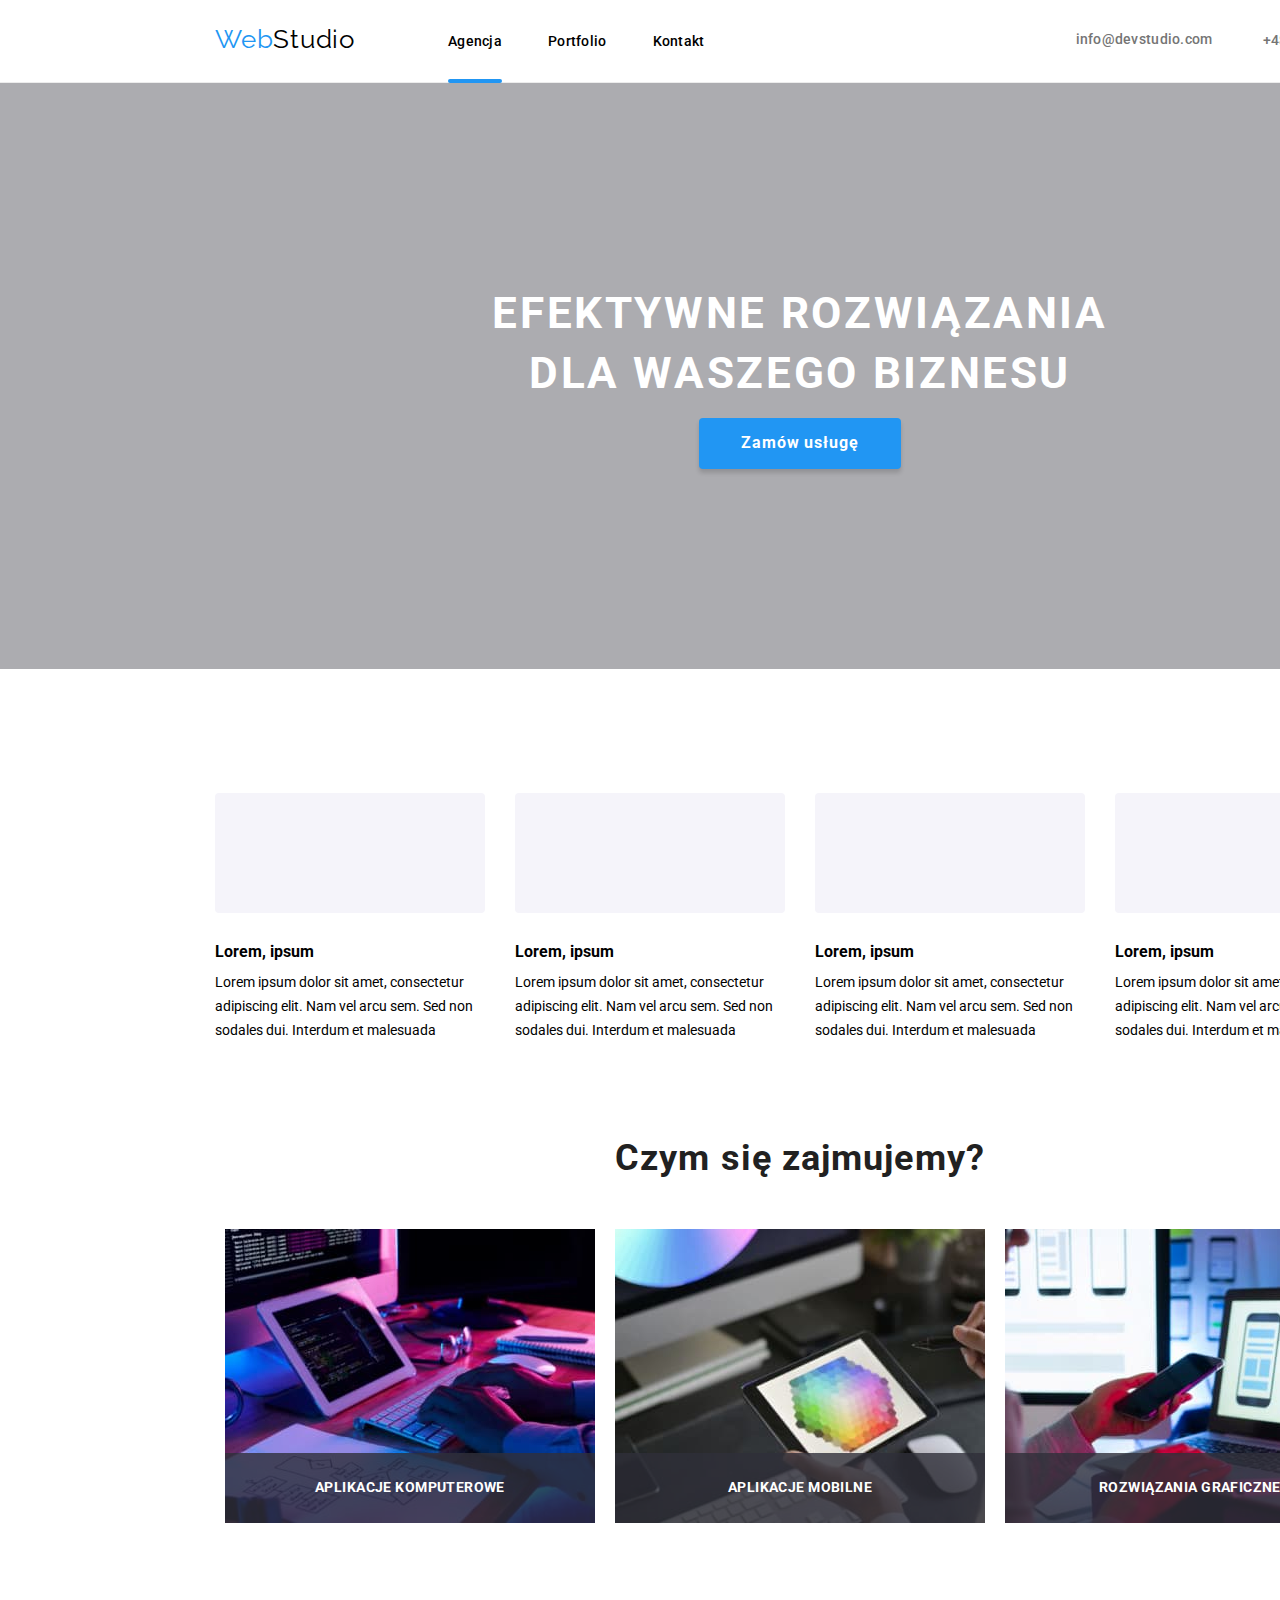
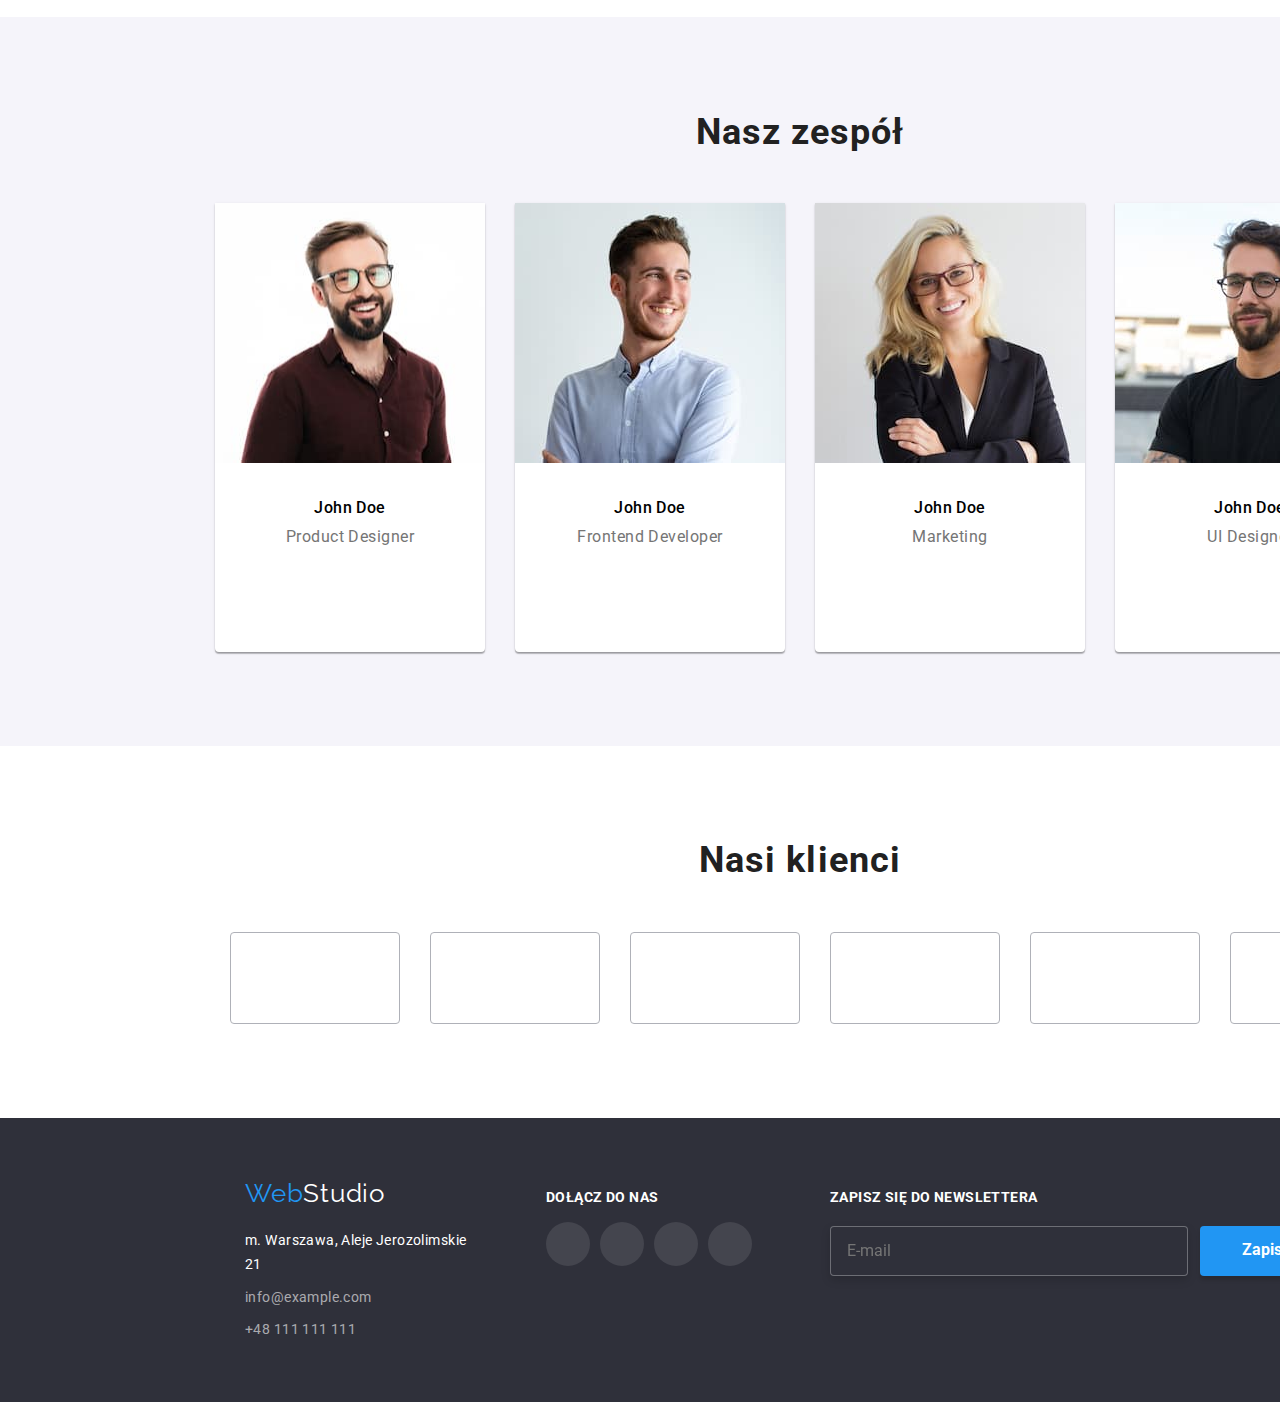
==== index.html @ 0dc33550 "Update index.html" ====
<!DOCTYPE html>
<html lang="pl">
  <head>
    <meta charset="UTF-8" />
    <meta http-equiv="X-UA-Compatible" content="IE=edge" />
    <meta name="viewport" content="width=device-width, initial-scale=1.0" />
    <link rel="preconnect" href="https://fonts.googleapis.com" />
    <link rel="preconnect" href="https://fonts.gstatic.com" crossorigin />
    <link
      href="https://fonts.googleapis.com/css2?family=Raleway:wght@700&family=Roboto:wght@400;500;700;900&display=swap"
      rel="stylesheet"
    />
    <link
      rel="stylesheet"
      href="https://cdnjs.cloudflare.com/ajax/libs/modern-normalize/1.1.0/modern-normalize.min.css"
    />
    <link rel="stylesheet" href="css/styles.css" />
    <title>Studio</title>
  </head>

  <body class="center">
    <header class="header">
      <div class="container header-flex">
        <a class="logo" href="index.html"
          >Web<span class="logo-span">Studio</span>
        </a>
        <nav class="navigation">
          <ul class="list nav-list">
            <li>
              <a class="agency-link active" href="index.html">Agencja</a>
            </li>
            <li>
              <a class="portfolio-link" href="portfolio.html">Portfolio</a>
            </li>
            <li>
              <a class="contact-link" href="/contact">Kontakt</a>
            </li>
          </ul>
        </nav>
        <ul class="contact-list">
          <li>
            <a class="contact" href="mailto:info@devstudio.com">
              <svg width="16" height="14">
                <use
                  href="/goit-markup-hw-04/images/icons.svg#email-icon"
                ></use>
              </svg>
              info@devstudio.com
            </a>
          </li>
          <li>
            <a class="contact" href="tel:+48111111111">
              <svg width="10" height="18">
                <use href="/goit-markup-hw-04/images/icons.svg#tel-icon"></use>
              </svg>
              +48 111 111 111
            </a>
          </li>
        </ul>
      </div>
    </header>
    <main>
      <div class="solutions">
        <div class="container">
          <h1 class="solution-main">
            EFEKTYWNE ROZWIĄZANIA DLA WASZEGO BIZNESU
          </h1>
          <button class="button-order" type="button" data-modal-open>Zamów usługę</button>
          </div>
        </div>
      </div>

      <div class="modal-backdrop is-hidden" data-modal>
      <section class="modal-content">
        <button class="modal-exit" data-modal-close>
          <svg width="11" height="11">
            <use href="/goit-markup-hw-06/images/icons.svg#x-icon"></use>
          </svg>
        </button>
        <h2>Zostaw swoje dane w formularzu poniżej</h2>
        <div class="modal-form">
          <form name="modal-form">
            <ul>
              <li class="modal-form-item">
                <label for="modal-username"><span>Imie</span></label>
                <svg width="12" height="12">
                  <use
                    href="/goit-markup-hw-06/images/icons.svg#name-icon"
                  ></use>
                </svg>
                <input
                  class="input-box"
                  type="text"
                  id="modal-username"
                  name="username"
                />
              </li>
              <li class="modal-form-item">
                <label for="modal-phone-number"><span>Telefon</span></label
                ><svg width="13" height="13">
                  <use
                    href="/goit-markup-hw-06/images/icons.svg#phone-black-icon"
                  ></use></svg>
                ><input
                  class="input-box"
                  type="tel"
                  id="modal-phone-number"
                  name="phone-number"
                />
              </li>
              <li class="modal-form-item">
                <label for="modal-email"><span>Email</span></label
                ><svg width="15" height="12">
                  <use
                    href="/goit-markup-hw-06/images/icons.svg#email-black-icon"
                  ></use></svg>
                ><input
                  class="input-box"
                  type="email"
                  id="modal-email"
                  name="email"
                />
              </li>
              <li class="modal-form-item">
                <label for="modal-comment"><span>Komentarz</span></label
                ><textarea
                  class="input-box"
                  id="modal-comment"
                  placeholder="Wprowadź tekst"
                  name="comment"
                ></textarea>
              </li>
              <li class="modal-checkbox-item">
                <div class="modal-checkbox-div">
                  <input
                    class="modal-checkbox"
                    id="checkbox"
                    type="checkbox"
                    name="checkbox"
                  />
                  <svg class="modal-checkbox-svg" width="11" height="8">
                    <use
                      href="/goit-markup-hw-06/images/icons.svg#checkbox-vector"
                    ></use>
                  </svg>
                </div>
                <label
                  ><span class="modal-checkbox-text"
                    >Oświadczam iż akceptuję <a href="">Regulamin</a> i
                    <a href="">Politykę prywatności.</a></span
                  ></label>
              </li>
              <li><button type="submit">Wyślij</button></li>
            </ul>
          </form>
        </section>
        </div>

      <section class="first-section">
        <div class="container">
          <ul class="description">
            <li>
              <div class="desc-svg-box">
                <svg width="70" height="70">
                  <use href="/goit-markup-hw-04/images/icons.svg#antena"></use>
                </svg>
              </div>
              <h4 class="description-title">Lorem, ipsum</h4>
              <p class="description-text">
                Lorem ipsum dolor sit amet, consectetur adipiscing elit. Nam vel
                arcu sem. Sed non sodales dui. Interdum et malesuada
              </p>
            </li>
            <li>
              <div class="desc-svg-box">
                <svg width="70" height="70">
                  <use href="/goit-markup-hw-04/images/icons.svg#clock"></use>
                </svg>
              </div>
              <h4 class="description-title">Lorem, ipsum</h4>
              <p class="description-text">
                Lorem ipsum dolor sit amet, consectetur adipiscing elit. Nam vel
                arcu sem. Sed non sodales dui. Interdum et malesuada
              </p>
            </li>
            <li>
              <div class="desc-svg-box">
                <svg width="70" height="70">
                  <use href="/goit-markup-hw-04/images/icons.svg#diagram"></use>
                </svg>
              </div>
              <h4 class="description-title">Lorem, ipsum</h4>
              <p class="description-text">
                Lorem ipsum dolor sit amet, consectetur adipiscing elit. Nam vel
                arcu sem. Sed non sodales dui. Interdum et malesuada
              </p>
            </li>
            <li>
              <div class="desc-svg-box">
                <svg width="70" height="70">
                  <use
                    href="/goit-markup-hw-04/images/icons.svg#astronaut"
                  ></use>
                </svg>
              </div>
              <h4 class="description-title">Lorem, ipsum</h4>
              <p class="description-text">
                Lorem ipsum dolor sit amet, consectetur adipiscing elit. Nam vel
                arcu sem. Sed non sodales dui. Interdum et malesuada
              </p>
            </li>
          </ul>
        </div>
      </section>
      <section class="second-section">
        <div class="container">
          <h2 class="main-list-title">Czym się zajmujemy?</h2>
          <ul class="main-list">
            <li>
              <figure class="main-list-item">
              <img
                src="images/img1.jpg"
                width="370"
                height="294"
                alt="programujemy"
              />
              <figcaption class="main-list-item-desc">
                Aplikacje komputerowe
              </figcaption>
              </figure>
            </li>
            <li>
              <figure class="main-list-item">
              <img
                src="images/img2.jpg"
                width="370"
                height="294"
                alt="dobieramy kolory"
              />
              <figcaption class="main-list-item-desc">
                Aplikacje mobilne
              </figcaption>
              </figure>
            </li>
            <li>
              <figure class="main-list-item">
              <img
                src="images/img3.jpg"
                width="370"
                height="294"
                alt="sprawdzamy wyglad na innych urządzeniach"
              />
              <figcaption class="main-list-item-desc">
                Rozwiązania graficzne
              </figcaption>
              </figure>
            </li>
          </ul>
        </div>
      </section>
      <section class="third-section">
        <div class="container">
          <h2 class="team">Nasz zespół</h2>
          <ul class="team-list">
            <li class="pictures">
              <img
                src="images/j1.jpg"
                width="270"
                height="260"
                alt="John Doe"
              />
              <p class="name">John Doe</p>
              <p class="what-do">Product Designer</p>
              <ul class="team-socialmedia-items">
                <li>
                  <a href="#" class="team-socialmedia-links">
                    <svg class="team-socialmedia-icon" width="44" height="44">
                      <use
                        href="/goit-markup-hw-04/images/icons.svg#instagram"
                      ></use>
                    </svg>
                  </a>
                </li>
                <li>
                  <a href="#" class="team-socialmedia-links">
                    <svg class="team-socialmedia-icon" width="44" height="44">
                      <use
                        href="/goit-markup-hw-04/images/icons.svg#twitter"
                      ></use>
                    </svg>
                  </a>
                </li>
                <li>
                  <a href="#" class="team-socialmedia-links">
                    <svg class="team-socialmedia-icon" width="44" height="44">
                      <use
                        href="/goit-markup-hw-04/images/icons.svg#facebook"
                      ></use>
                    </svg>
                  </a>
                </li>
                <li>
                  <a href="#" class="team-socialmedia-links">
                    <svg class="team-socialmedia-icon" width="44" height="44">
                      <use
                        href="/goit-markup-hw-04/images/icons.svg#linkedin"
                      ></use>
                    </svg>
                  </a>
                </li>
              </ul>
            </li>
            <li class="pictures">
              <img
                src="images/j2.jpg"
                width="270"
                height="260"
                alt="John Doe"
              />
              <p class="name">John Doe</p>
              <p class="what-do">Frontend Developer</p>
              <ul class="team-socialmedia-items">
                <li>
                  <a href="#" class="team-socialmedia-links">
                    <svg class="team-socialmedia-icon" width="44" height="44">
                      <use
                        href="/goit-markup-hw-04/images/icons.svg#instagram"
                      ></use>
                    </svg>
                  </a>
                </li>
                <li>
                  <a href="#" class="team-socialmedia-links">
                    <svg class="team-socialmedia-icon" width="44" height="44">
                      <use
                        href="/goit-markup-hw-04/images/icons.svg#twitter"
                      ></use>
                    </svg>
                  </a>
                </li>
                <li>
                  <a href="#" class="team-socialmedia-links">
                    <svg class="team-socialmedia-icon" width="44" height="44">
                      <use
                        href="/goit-markup-hw-04/images/icons.svg#facebook"
                      ></use>
                    </svg>
                  </a>
                </li>
                <li>
                  <a href="#" class="team-socialmedia-links">
                    <svg class="team-socialmedia-icon" width="44" height="44">
                      <use
                        href="/goit-markup-hw-04/images/icons.svg#linkedin"
                      ></use>
                    </svg>
                  </a>
                </li>
              </ul>
            </li>
            <li class="pictures">
              <img
                src="images/j3.jpg"
                width="270"
                height="260"
                alt="John Doe"
              />

              <p class="name">John Doe</p>
              <p class="what-do">Marketing</p>
              <ul class="team-socialmedia-items">
                <li>
                  <a href="#" class="team-socialmedia-links">
                    <svg class="team-socialmedia-icon" width="44" height="44">
                      <use
                        href="/goit-markup-hw-04/images/icons.svg#instagram"
                      ></use>
                    </svg>
                  </a>
                </li>
                <li>
                  <a href="#" class="team-socialmedia-links">
                    <svg class="team-socialmedia-icon" width="44" height="44">
                      <use
                        href="/goit-markup-hw-04/images/icons.svg#twitter"
                      ></use>
                    </svg>
                  </a>
                </li>
                <li>
                  <a href="#" class="team-socialmedia-links">
                    <svg class="team-socialmedia-icon" width="44" height="44">
                      <use
                        href="/goit-markup-hw-04/images/icons.svg#facebook"
                      ></use>
                    </svg>
                  </a>
                </li>
                <li>
                  <a href="#" class="team-socialmedia-links">
                    <svg class="team-socialmedia-icon" width="44" height="44">
                      <use
                        href="/goit-markup-hw-04/images/icons.svg#linkedin"
                      ></use>
                    </svg>
                  </a>
                </li>
              </ul>
            </li>
            <li class="pictures">
              <img
                src="images/j4.jpg"
                width="270"
                height="260"
                alt="John Doe"
              />

              <p class="name">John Doe</p>
              <p class="what-do">UI Designer</p>

              <ul class="team-socialmedia-items">
                <li>
                  <a href="#" class="team-socialmedia-links">
                    <svg class="team-socialmedia-icon" width="44" height="44">
                      <use
                        href="/goit-markup-hw-04/images/icons.svg#instagram"
                      ></use>
                    </svg>
                  </a>
                </li>
                <li>
                  <a href="#" class="team-socialmedia-links">
                    <svg class="team-socialmedia-icon" width="44" height="44">
                      <use
                        href="/goit-markup-hw-04/images/icons.svg#twitter"
                      ></use>
                    </svg>
                  </a>
                </li>
                <li>
                  <a href="#" class="team-socialmedia-links">
                    <svg class="team-socialmedia-icon" width="44" height="44">
                      <use
                        href="/goit-markup-hw-04/images/icons.svg#facebook"
                      ></use>
                    </svg>
                  </a>
                </li>
                <li>
                  <a href="#" class="team-socialmedia-links">
                    <svg class="team-socialmedia-icon" width="44" height="44">
                      <use
                        href="/goit-markup-hw-04/images/icons.svg#linkedin"
                      ></use>
                    </svg>
                  </a>
                </li>
              </ul>
            </li>
          </ul>
        </div>
      </section>
      <section class="customers section">
        <div class="container">
          <h2 class="cust-header">Nasi klienci</h2>
          <ul class="list cust-list-items">
            <li class="cust-list-item">
              <a href="#" class="cust-list-link">
                <svg width="41" height="48">
                  <use href="/goit-markup-hw-04/images/icons.svg#client1"></use>
                </svg>
              </a>
            </li>
            <li class="cust-list-item">
              <a href="#" class="cust-list-link">
                <svg width="40" height="53">
                  <use href="/goit-markup-hw-04/images/icons.svg#client2"></use>
                </svg>
              </a>
            </li>
            <li class="cust-list-item">
              <a href="#" class="cust-list-link">
                <svg width="44" height="42">
                  <use href="/goit-markup-hw-04/images/icons.svg#client3"></use>
                </svg>
              </a>
            </li>
            <li class="cust-list-item">
              <a href="#" class="cust-list-link">
                <svg width="85" height="41">
                  <use href="/goit-markup-hw-04/images/icons.svg#client4"></use>
                </svg>
              </a>
            </li>
            <li class="cust-list-item">
              <a href="#" class="cust-list-link">
                <svg width="63" height="46">
                  <use href="/goit-markup-hw-04/images/icons.svg#client5"></use>
                </svg>
              </a>
            </li>
            <li class="cust-list-item">
              <a href="#" class="cust-list-link">
                <svg width="94" height="44">
                  <use href="/goit-markup-hw-04/images/icons.svg#client6"></use>
                </svg>
              </a>
            </li>
          </ul>
        </div>
      </section>
    </main>
    <footer class="footer">
      <div class="container footercontent">
        <section>
          <ul class="list">
            <li class="footer-logo-item">
              <a class="footer-logo" href="index.html"
                >Web<span class="footer-logo-span">Studio</span>
              </a>
            </li>
            <li class="footer-address-item">
              <address class="footer-address">
                m. Warszawa, Aleje Jerozolimskie 21
              </address>
            </li>
            <li class="footer-email-item">
              <a class="footer-email" href="mailto:info@example.com"
                >info@example.com</a
              >
            </li>
            <li class="footer-phone-item">
              <a class="footer-phone" href="tel:+48111111111"
                >+48 111 111 111</a
              >
            </li>
          </ul>
        </section>
        <section class="footer-socialmedia">
          <p class="footer-socialmedia-header">dołącz do nas</p>
          <div>
            <ul class="footer-socialmedia-items">
              <li class="footer-socialmedia-item">
                <a href="#" class="footer-socialmedia-link">
                  <svg class="footer-socialmedia-icon" width="44" height="44">
                    <use
                      href="/goit-markup-hw-04/images/icons.svg#instagram"
                    ></use>
                  </svg>
                </a>
              </li>
              <li class="footer-socialmedia-item">
                <a href="#" class="footer-socialmedia-link">
                  <svg class="footer-socialmedia-icon" width="44" height="44">
                    <use
                      href="/goit-markup-hw-04/images/icons.svg#twitter"
                    ></use>
                  </svg>
                </a>
              </li>
              <li class="footer-socialmedia-item">
                <a href="#" class="footer-socialmedia-link">
                  <svg class="footer-socialmedia-icon" width="44" height="44">
                    <use
                      href="/goit-markup-hw-04/images/icons.svg#facebook"
                    ></use>
                  </svg>
                </a>
              </li>
              <li class="footer-socialmedia-item">
                <a href="#" class="footer-socialmedia-link">
                  <svg class="footer-socialmedia-icon" width="44" height="44">
                    <use
                      href="/goit-markup-hw-04/images/icons.svg#linkedin"
                    ></use>
                  </svg>
                </a>
              </li>
            </ul>
          </div>
        </section>
        <section class="footer-newsletter">
          <form name="newsletter-form" autocomplete="on">
            <label class="footer-newsletter-label"
              ><span>zapisz się do newslettera</span>
              <input
                class="footer-newsletter-input"
                type="email"
                name="email"
                placeholder="E-mail"
            /></label>
            <button class="footer-newsletter-button" type="submit">
              <span>Zapisz się</span>
              <svg width="24" height="24">
                <use
                  href="/goit-markup-hw-06/images/icons.svg#send-icon"
                ></use>
              </svg>
            </button>
          </form>
        </section>
      </div>
    </footer>
    <script src="/goit-markup-hw-06/js/modal.js"></script>
  </body>
</html>
---- css/styles.css ----
* {
  box-sizing: border-box;
  margin: 0;
  padding: 0;
  text-decoration: none;
  list-style: none;
}

:root {
  --black-color: #000000;
  --main-normal-text-color: #212121;
  --contacts-header-color: #757575;
  --white-text: white;
  --border: #eeeeee;
  --header-bg: #2f303a;
  --blue-color: #2196f3;
  --background-color: #2f303a;
}
.container {
  width: 1200px;
  margin-left: auto;
  margin-right: auto;
  padding: 0 15px;
}

body {
  font-family: "Roboto", "Raleway", sans-serif;
  width: 1600px;
}


.center{
  margin-left: auto;
  margin-right: auto;}


/*header*/

.header {
  border-bottom: 1px solid #ececec;
  background-color: var(--white-text);
}

.header-flex {
  display: flex;
}

.logo {
  font-family: "Raleway", sans-serif;
  font-size: 26px;
  line-height: 1.2;
  color: var(--blue-color);
  text-decoration: none;
  letter-spacing: 0.03em;
  padding-top: 24px;
  padding-bottom: 25px;
}

.logo-span {
  color: var(--black-color);
}

.navigation {
  padding-left: 93px;
  padding-top: 32px;
  padding-bottom: 32px;
}

.nav-list {
  display: flex;
  gap: 46px;
}

.agency-link {
  font-weight: 500;
  font-size: 14px;
  line-height: 1.14;
  color: var(--black-color);
  letter-spacing: 0.02em;
  position: relative;
}

.portfolio-link {
  font-weight: 500;
  font-size: 14px;
  line-height: 1.14;
  color: var(--black-color);
  letter-spacing: 0.02em;
  position: relative;
}

.contact-link {
  font-weight: 500;
  font-size: 14px;
  line-height: 1.14;
  color: var(--black-color);
  letter-spacing: 0.02em;
}

.contact-list {
  display: flex;
  padding-left: 345px;
  padding-top: 32px;
  padding-bottom: 32px;
  gap: 30px;
}

.contact{color: #757575;
    text-decoration: none;
    font-style: normal;
    font-weight: 500;
    font-size: 14px;
    line-height: 1.1;
    letter-spacing: 0.02em;
    display: flex;
    justify-content: center;
    align-items: center;
    gap: 10px;}


.contact:hover,
.contact:focus,
.agency-link:hover,
.agency-link:focus,
.contact-link:hover,
.contact-link:focus,
.footer-email:hover,
.footer-email:focus,
.footer-phone:hover,
.footer-phone:focus,
.portfolio-link:hover,
.portfolio-link:focus {
  color: var(--blue-color);
  fill: var(--blue-color);
  transition: color 250ms;
  transition-timing-function: cubic-bezier(0.4, 0, 0.2, 1);
}

.active::after {
  content: "";
  position: absolute;
  left: 0;
  right: 0;
  top: 46px;
  background: var(--blue-color);
  height: 4px;
  border-radius: 2px;
}

/*footer*/

.footer {
  padding-left: 30px;
  padding-bottom: 60px;
  background: #2f303a;
}

.footercontent {
  display: flex;
}

.footer-logo-item {
  padding-top: 60px;
  padding-bottom: 20px;
  padding-left: 15px;
}

.footer-logo {
  font-family: "Raleway";
  font-size: 26px;
  line-height: 1.2;
  color: var(--blue-color);
  text-decoration: none;
  letter-spacing: 0.03em;
}

.footer-logo-span {
  color: var(--white-text);
}

.footer-address {
  font-size: 14px;
  line-height: 1.7;
  font-style: normal;
  letter-spacing: 0.03em;
  color: var(--white-text);
}

.footer-address-item {
  padding-bottom: 9px;
  padding-left: 15px;
}

.footer-email {
  font-size: 14px;
  line-height: 1.7;
  text-decoration: none;
  letter-spacing: 0.03em;
  color: rgba(255, 255, 255, 0.6);
}

.footer-email-item {
  padding-bottom: 9px;
  padding-left: 15px;
}

.footer-phone {
  font-size: 14px;
  line-height: 1.7;
  text-decoration: none;
  letter-spacing: 0.03em;
  color: rgba(255, 255, 255, 0.6);
  padding-left: 15px;
}

.footer-socialmedia {
  padding-top: 72px;
  padding-left: 70px;
}

.footer-socialmedia-header {
  font-weight: 700;
  font-size: 14px;
  line-height: 1.14;
  letter-spacing: 0.03em;
  text-transform: uppercase;
  color: var(--white-text);
  margin: 0;
}

.footer-socialmedia-items {
  display: flex;
  width: 206px;
  padding-top: 16px;
  justify-content: space-between;
  margin: auto;
}

.footer-socialmedia-item {
  background-color: rgba(255, 255, 255, 0.1);
  border-radius: 50%;
}

.footer-socialmedia-item:hover,
.footer-socialmedia-item:focus {
  background: var(--blue-color);
  cursor: pointer;
}

.footer-socialmedia-link:hover,
.footer-socialmedia-link:focus {
  background: var(--blue-color);
  border-radius: 50%;
}
.footer-socialmedia-link {
  display: flex;
  align-items: center;
  justify-content: center;
}

.footer-socialmedia-icon{
  padding: 12px;
  fill: #fff;}

.footer-socialmedia-item:hover,
.footer-socialmedia-item:focus,
.footer-socialmedia-link:hover,
.footer-socialmedia-link:focus {
  transition: background 250ms;
  transition-timing-function: cubic-bezier(0.4, 0, 0.2, 1);
}

.footer-newsletter {
  padding-top: 72px;
  padding-left: 78px;
}

.footer-newsletter form {
  display: flex;
}

.footer-newsletter-label span {
  font-weight: 700;
  font-size: 14px;
  line-height: 1.14;
  letter-spacing: 0.03em;
  text-transform: uppercase;
  color: var(--white-text);
  margin: 0;
  display: block;
  padding-bottom: 20px;
}

.footer-newsletter-input {
  width: 358px;
  height: 50px;
  font-size: 16px;
  line-height: 1.25;
  padding-top: 15px;
  padding-bottom: 15px;
  padding-right: 0;
  padding-left: 16px;
  border: 1px solid rgba(255, 255, 255, 0.3);
  filter: drop-shadow(0px 4px 4px rgba(0, 0, 0, 0.15));
  border-radius: 4px;
  background-color: #2f303a;
  color: rgba(255, 255, 255, 0.6);
}

.footer-newsletter-button {
  cursor: pointer;
  width: 200px;
  height: 50px;
  display: flex;
  background: var(--blue-color);
  box-shadow: 0px 4px 4px rgba(0, 0, 0, 0.15);
  border: var(--blue-color);
  border-radius: 4px;
  fill: #afb1b8;
  color: var(--white-text);
  align-items: center;
  text-align: center;
  padding-left: 42px;
  margin-left: 12px;
  margin-top: 36px;
}

.footer-newsletter-button span {
  font-weight: 700;
  font-size: 16px;
  line-height: 1.8;
  margin: 0;
}

.footer-newsletter-button svg {
  margin-left: 24px;
}



/*agencja,portfolio,kontakt - header*/

.about-links a {
    text-decoration: none;
    color: #000000;
    font-size: 16px;
    font-weight: 500;
}

.about-links .about {
  display: flex;
  list-style: none;
  gap: 46px;
  text-decoration: none;
  font-weight: 500;
  line-height: 1.1;
  letter-spacing: 0.02em;
  color: var(--main-normal-text-color);
}
.about-links .about:hover,
.about-links .about:focus {
  color: var(--main-link-color);
  transition: background 250ms;
  transition-timing-function: cubic-bezier(0.4, 0, 0.2, 1);
}

/*kontakt links - mail and tel*/

.social-links a {
  text-decoration: none;
  color: var(--main-text-color);
  font-weight: 500;
}

.primary-link {
  font-family: "Roboto";
  color: var(--main-normal-text-color);
  font-weight: 500;
  letter-spacing: 0.02em;
}
.primary-link:hover {
  color: var(--main-link-color);
  transition: background 250ms;
  transition-timing-function: cubic-bezier(0.4, 0, 0.2, 1);
}

/*Text on main page and button under */

.solutions {
  display: flex;
  background-color: var(--background-color);
  flex-direction: column;
  justify-content: center;
  padding: 200px 0;
  background: rgba(47, 48, 58, 0.4);
  background-image: url(/goit-markup-hw-04/images/banerphoto.jpg);
}

.solution-main {
  color: #ffffff;
  letter-spacing: 0.06em;
  font-size: 44px;
  line-height: calc(60 / 44);
  width: 696px;
  text-align: center;
  align-self: center;
  padding-bottom: 15px;
  margin: auto;
}


.button-order {
  text-align: center;
  display: block;
  line-height: 1.9;
  letter-spacing: 0.06em;
  padding: 10px 42px;
  color: white;
  border-radius: 4px;
  background-color: #2196f3;
  align-self: center;
  box-shadow: 0px 4px 4px rgba(0, 0, 0, 0.15);
  border: none;
  margin-top: 30px;
  font-size: 16px;
  font-weight: 700;
  margin: auto;
}

.button-order:hover,
.button-order:focus {
  color: var(--white-text);
  cursor: pointer;
  transition: background 250ms;
  transition-timing-function: cubic-bezier(0.4, 0, 0.2, 1);
}

/* Lorem ipsum text */
.desc-svg-box {
  display: flex;
  width: 270px;
  height: 120px;
  justify-content: center;
  align-items: center;
  background: #f5f4fa;
  border-radius: 4px;
  margin-bottom: 30px;
}

.first-section {
    padding-top: 94px;
}

.description {
    display: flex;
    gap: 30px;
    align-items: center;
    margin: auto;
    padding-top: 30px;
}

.descripion-title {
font-weight: 700;
  font-size: 14px;
  line-height: 1.1;
  text-transform: uppercase;
  letter-spacing: 0.03em;
  margin: 0;
  padding-top: 30px;
  padding-bottom: 10px; 
}

.description-text {
    font-size: 14px;
    line-height: 1.71;
    padding-top:10px;
}
/*what we do - on main page*/

.second-section {
    padding-top: 94px;
    padding-bottom: 94px;
}

.main-list-title {
    font-weight: 700;
    font-size: 36px;
    line-height: 1.17;
    text-align: center;
    padding-bottom: 50px;
  letter-spacing: 0.03em;
  color: var(--main-normal-text-color);
}

.main-list {
  display: flex;
  justify-content: space-around;
}

.main-list-item {
  margin: 0;
  position: relative;
  width: 370px;
  height: 294px;
  display: flex;
}

.main-list-item-desc {
  position: absolute;
  display: flex;
  width: 370px;
  height: 70px;
  top: 224px;
  align-items: center;
  justify-content: center;
  font-weight: 700;
  font-size: 14px;
  line-height: 1.14;
  letter-spacing: 0.03em;
  text-transform: uppercase;
  color: var(--white-text);
  background: rgba(47, 48, 58, 0.8);
}

/*team on main page*/

.third-section {
    background-color: #f5f4fa;
    padding-top: 94px;
    padding-bottom: 94px;
}

.team {
  padding-bottom: 50px;
  font-size: 36px;
  font-weight: 700;
  line-height: 1.17;
  text-align: center;
  letter-spacing: 0.03em;
  color: var(--main-normal-text-color);
}

.team-list{
  display: flex;
  gap: 30px;
  justify-content: center;
}

.pictures {
  background: #FFFFFF;
  box-shadow: 0px 1px 3px rgba(0, 0, 0, 0.12), 0px 1px 1px rgba(0, 0, 0, 0.14),
    0px 2px 1px rgba(0, 0, 0, 0.2);
  border-bottom-left-radius: 4px;
  border-bottom-right-radius: 4px;
}

.pictures figcaption {
  text-align: center;
  padding: 30px ;}

.name {
  padding-top: 30px;
  padding-bottom: 10px;
  font-weight: 500;
  font-size: 16px;
  line-height: 1.2;
  color: var(--secondary-header-color);
  text-align: center;
  letter-spacing: 0.03em;
  margin: 0;}

.what-do {
  font-size: 16px;
  line-height: 1.2;
  text-align: center;
  letter-spacing: 0.03em;
  margin: 0;
  padding-bottom: 16px;
  color: #757575;;
}

.team-socialmedia-items {
  list-style: none;
  display: flex;
  width: 206px;
  padding-top: 16px;
  justify-content: space-between;
  margin: auto;
  padding-bottom: 30px;
}

.team-socialmedia-links {
  display: flex;
  align-items: center;
  justify-content: center;
}

.team-socialmedia-icon {
  padding: 12px;
  fill: #afb1b8;
}

.team-socialmedia-links:hover,
.team-socialmedia-links:focus {
  background: var(--blue-color);
  border-radius: 50%;
}

.team-socialmedia-icon:hover {
  fill: #fff;
}

.team-socialmedia-links:hover,
.team-socialmedia-links:focus,
.team-socialmedia-icon:hover{
  transition: background 250ms;
  transition-timing-function: cubic-bezier(0.4, 0, 0.2, 1);
}


/*customers*/

.customers {
  padding: 94px 0px 94px 0px;
  background-color: var(--white-text);
}

.cust-header {
  font-weight: 700;
  font-size: 36px;
  line-height: 1.16;
  text-align: center;
  letter-spacing: 0.03em;
  padding-bottom: 50px;
  margin: 0;
  color: #212121;
}

.cust-list-items {
  display: flex;
}

.cust-list-item {
  border: 1px solid #afb1b8;
  border-radius: 4px;
  display: flex;
  width: 170px;
  height: 92px;
  margin: 0 15px;
  justify-content: center;
  align-items: center;
  fill: #afb1b8;
}

.cust-list-item:hover,
.cust-list-item:focus {
  fill: var(--blue-color);
  border-color: var(--blue-color);
  cursor: pointer;
  transition: background 250ms;
  transition-timing-function: cubic-bezier(0.4, 0, 0.2, 1);
}

.cust-list-link{
  display: flex;
  justify-content: center;
  align-items: center;
  width: 170px;
  height: 92px;
  fill: #afb1b8;}

.cust-list-link:hover{fill: var(--blue-color);}

/*buttons on top - portfolio page*/

.button-list {
  display: flex;
  gap: 8px;
  justify-content: center;
  padding: 94px 0;
  padding-bottom: 50px;
}

.button-list > li > button {
  font-weight: 500;
  padding: 6px 22px;
  font-size: 16px;
  border-radius: 4px;
  border: none;
  color: var(--main-font-color);
  line-height: calc(26 / 16);
  letter-spacing: 00.03em;
}

.button-list > li > button:hover {
  cursor: pointer;
  background-color: #2196f3;
  color: var(--white-text);
  box-shadow: 0px 3px 1px rgba(0, 0, 0, 0.1), 0px 1px 2px rgba(0, 0, 0, 0.08),
    0px 2px 2px rgba(0, 0, 0, 0.12);
}

.button-list > li > button:focus {
  background-color: #2196f3;
  color: var(--white-text);
}

.button-list > li > button:hover,
.button-list > li > button:focus{
 transition: color 250ms, background 250ms, box-shadow 250ms;
 transition-timing-function: cubic-bezier(0.4, 0, 0.2, 1);
}

/*portfolio list - images*/

.photo-description{
display: flex;
  flex-direction: column;
  gap: 4px;
  padding: 20px 24px;
  border-bottom: 1px solid var(--border);
  border-left: 1px solid var(--border);
  border-right: 1px solid var(--border);
  overflow: hidden;
  position: relative;
  background-color: var(--white-text);
}

.product-center {
    display: flex;
    flex-wrap: wrap;
    gap:30px;
    margin: 0 auto;
    margin-bottom:94px;
    
}
.product {
  background-color: #ffffff;
  margin: 0;
  position: relative;
  overflow: hidden;
}

.product:hover {
  box-shadow: 0px 1px 1px rgba(0, 0, 0, 0.12), 0px 4px 4px rgba(0, 0, 0, 0.06),
    1px 4px 6px rgba(0, 0, 0, 0.16);
    cursor: pointer;
    transition: box-shadow 250ms;
  transition-timing-function: cubic-bezier(0.4, 0, 0.2, 1);
}

.portfolio-image {vertical-align: top;}

.product-name {
  font-weight: 700;
  line-height: 2;
  letter-spacing: 0.06em;
  font-size: 18px;
}
.product-description {
    font-size: 16px;
    color: var(--contacts-header-color);
}

.product-overlay {
  position: absolute;
  top: 0;
  left: 0;
  width: 100%;
  height: 100%;
  transform: translateY(100%);
  padding-top: 49px;
  padding-left: 24px;
}

.product:hover .product-overlay {
  background: rgba(33, 150, 243, 0.9);
  transform: translateY(0);
  transition: transform 250ms;
  transition-timing-function: cubic-bezier(0.4, 0, 0.2, 1);
}

.product-overlay-text {
  font-size: 18px;
  line-height: 1.55;
  letter-spacing: 0.03em;
  color: var(--white-text);
}

/* modal */

.modal-backdrop {
  position: fixed;
  top: 0;
  left: 0;
  width: 100%;
  height: 100%;
  z-index: 1000;
  background-color: rgba(0, 0, 0, 0.2);
  transition: opacity 250ms, visibility 250ms;
  transition-timing-function: cubic-bezier(0.4, 0, 0.2, 1);
}

.modal-content {
  position: absolute;
  top: 50%;
  left: 50%;
  width: 528px;
  height: 581px;
  transform: translate(-50%, -50%);
  background-color: var(--white-text);
  box-shadow: 0px 1px 3px rgba(0, 0, 0, 0.12), 0px 1px 1px rgba(0, 0, 0, 0.14),
    0px 2px 1px rgba(0, 0, 0, 0.2);
  border-radius: 4px;
}

.modal-exit {
  position: absolute;
  top: 8px;
  right: 8px;
  width: 30px;
  height: 30px;
  background-color: var(--white-text);
  border: 1px solid rgba(0, 0, 0, 0.1);
  border-radius: 50%;
  cursor: pointer;
  transition: background 250ms, color 250ms, box-shadow 250ms;
  transition-timing-function: cubic-bezier(0.4, 0, 0.2, 1);
}

.modal-exit:hover,
.modal-exit:focus {
  background: var(--blue-color);
  color: var(--white-text);
  box-shadow: 0px 1px 3px rgba(0, 0, 0, 0.12), 0px 1px 1px rgba(0, 0, 0, 0.14),
    0px 2px 1px rgba(0, 0, 0, 0.2);
}

.is-hidden {
  opacity: 0;
  visibility: hidden;
  pointer-events: none;
}

.modal-content h2 {
  padding-top: 40px;
  padding-left: 40px;
  padding-right: 40px;
  padding-bottom: 2px;
  margin: 0;
  font-weight: 700;
  font-size: 20px;
  line-height: 1.15;
  text-align: center;
  letter-spacing: 0.03em;
  color: #212121;
}

.modal-form {
  position: relative;
  display: flex;
}

.modal-form label {
  display: flex;
  flex-direction: column;
  padding-top: 10px;
  padding-bottom: 4px;
}

.modal-form span {
  font-size: 12px;
  line-height: 1.16;
  letter-spacing: 0.01em;
  color: #757575;
}

.modal-form-item input {
  width: 448px;
  height: 40px;
  border: 1px solid rgba(33, 33, 33, 0.2);
  border-radius: 4px;
  padding: 0;
  padding-left: 40px;
}

.modal-form textarea {
  resize: none;
  width: 448px;
  height: 120px;
  border: 1px solid rgba(33, 33, 33, 0.2);
  border-radius: 4px;
  padding-top: 12px;
  padding-left: 16px;
  font-size: 12px;
  line-height: 1.16;
  letter-spacing: 0.01em;
}

.modal-form textarea::placeholder {
  color: rgba(117, 117, 117, 0.5);
}

.modal-form-item svg {
  position: absolute;
  left: 55px;
  top: 42px;
}

.modal-form ul {
  list-style: none;
  margin: 0;
  padding: 0;
}

.modal-form-item {
  position: relative;
  padding-left: 40px;
  padding-right: 40px;
  transition: fill 250ms;
  transition-timing-function: cubic-bezier(0.4, 0, 0.2, 1);
}

.input-box {
  transition: outline 250ms, border 250ms;
  transition-timing-function: cubic-bezier(0.4, 0, 0.2, 1);
}

.input-box:focus {
  outline: var(--blue-color);
  border: 1px solid var(--blue-color);
}

.modal-form-item:focus-within {
  fill: var(--blue-color);
}

.modal-checkbox-item {
  display: flex;
  justify-content: center;
  align-items: center;
  padding-top: 20px;
  padding-bottom: 30px;
}

.modal-checkbox-div {
  width: 16px;
  height: 15px;
  position: relative;
  border: 2px solid #212121;
  border-radius: 2px;
  margin-top: 5px;
  margin-right: 8px;
  transition: border-color 250ms;
  transition-timing-function: cubic-bezier(0.4, 0, 0.2, 1);
}

.modal-checkbox {
  position: absolute;
  z-index: 200;
  top: 50%;
  left: 50%;
  transform: translate(-50%, -50%);
  width: 18px;
  height: 16px;
  appearance: none;
}

.modal-checkbox-text {
  font-size: 14px;
  line-height: 1.7;
  letter-spacing: 0.03em;
  color: #757575;
}

.modal-checkbox-svg {
  z-index: 102;
  border-radius: 2px;
  width: 17px;
  height: 16px;
  top: 50%;
  left: 50%;
  transform: translate(-50%, -50%);
  fill: #fff;
  position: absolute;
  opacity: 0;
  transition: opacity 250ms;
  transition-timing-function: cubic-bezier(0.4, 0, 0.2, 1);
}

.modal-checkbox:checked + .modal-checkbox-svg {
  opacity: 1;
}
.modal-checkbox-div:hover {
  border-color: var(--blue-color);
}

.modal-form button {
  width: 200px;
  height: 50px;
  box-shadow: 0px 4px 4px rgba(0, 0, 0, 0.15);
  border-radius: 4px;
  background: #f5f4fa;
  border: #f5f4fa;
  margin-left: 164px;
  text-align: center;
  align-items: center;
  font-weight: 700;
  font-size: 16px;
  line-height: 1.8;
  color: #212121;
  letter-spacing: 0.06em;
  transition: background 250ms, color 250ms;
  transition-timing-function: cubic-bezier(0.4, 0, 0.2, 1);
}

.modal-form button:focus,
.modal-form button:hover {
  background: var(--blue-color);
  color: var(--white-text);
}
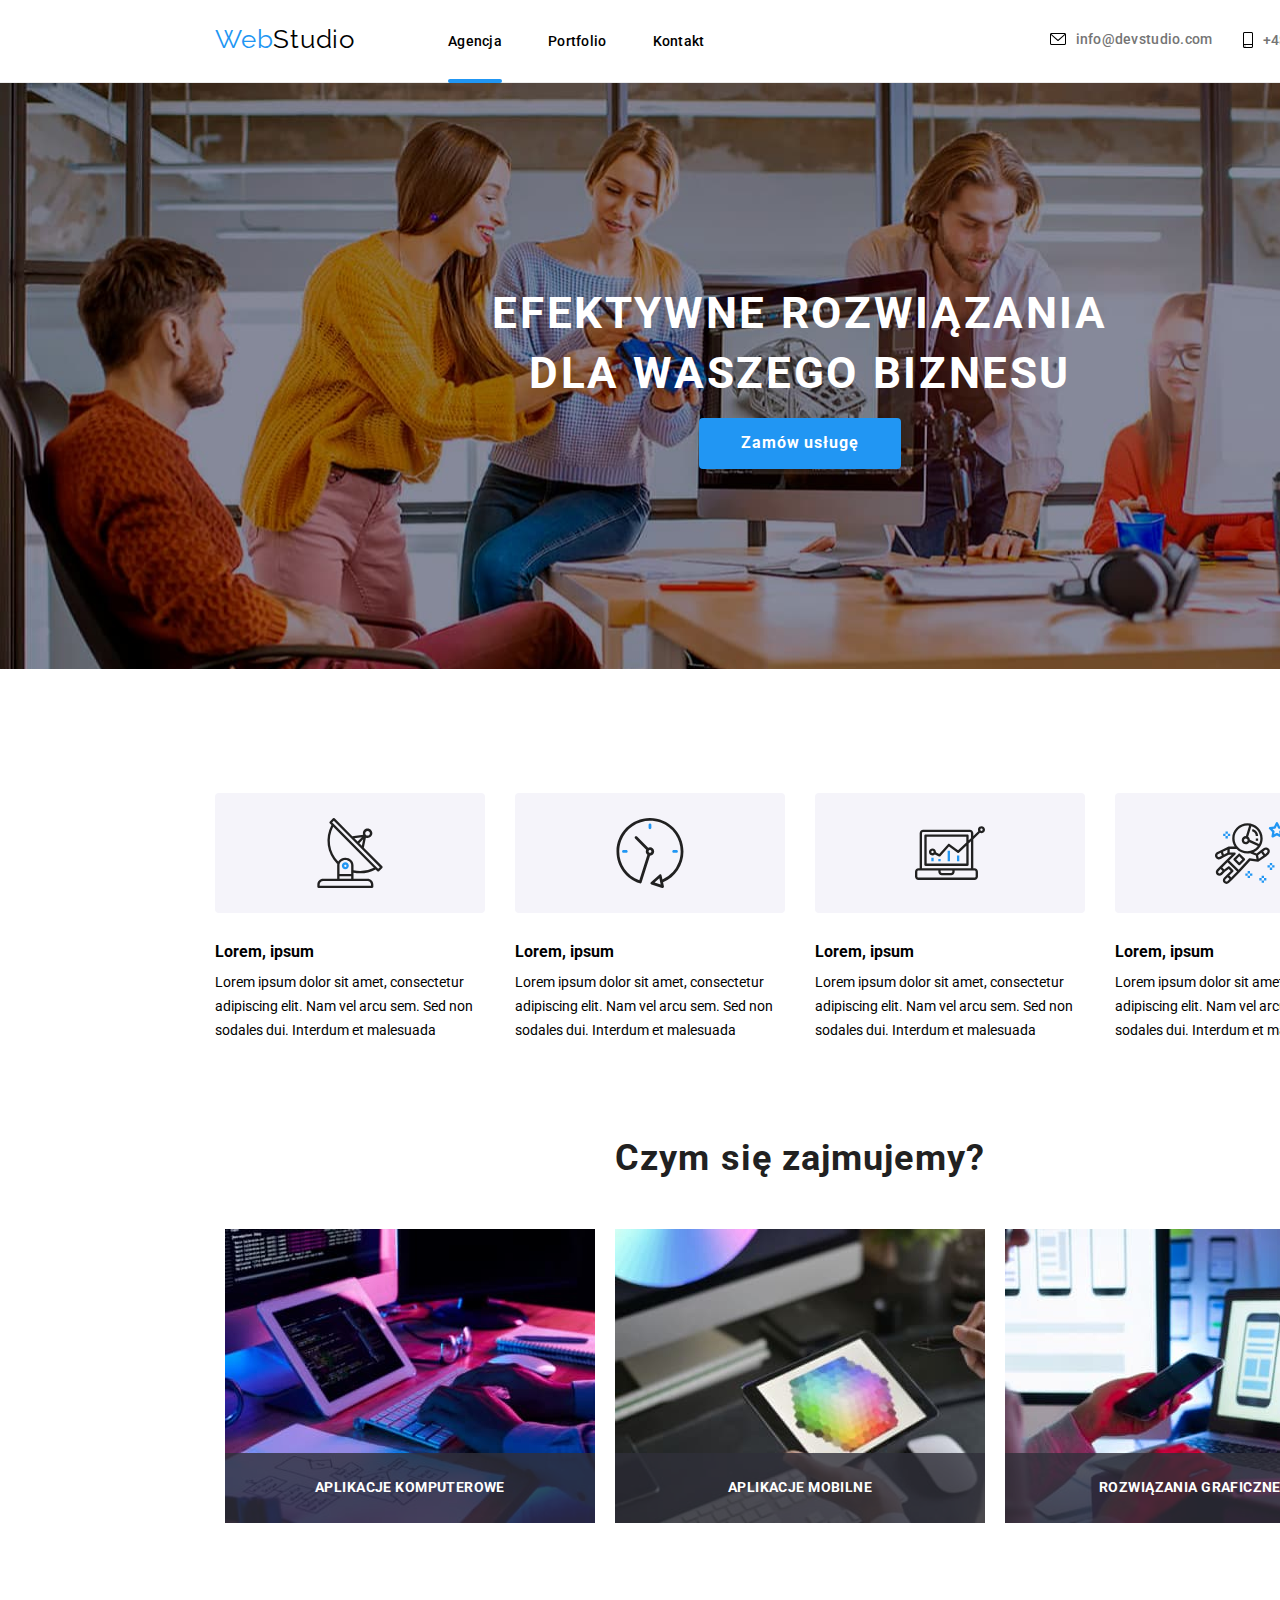
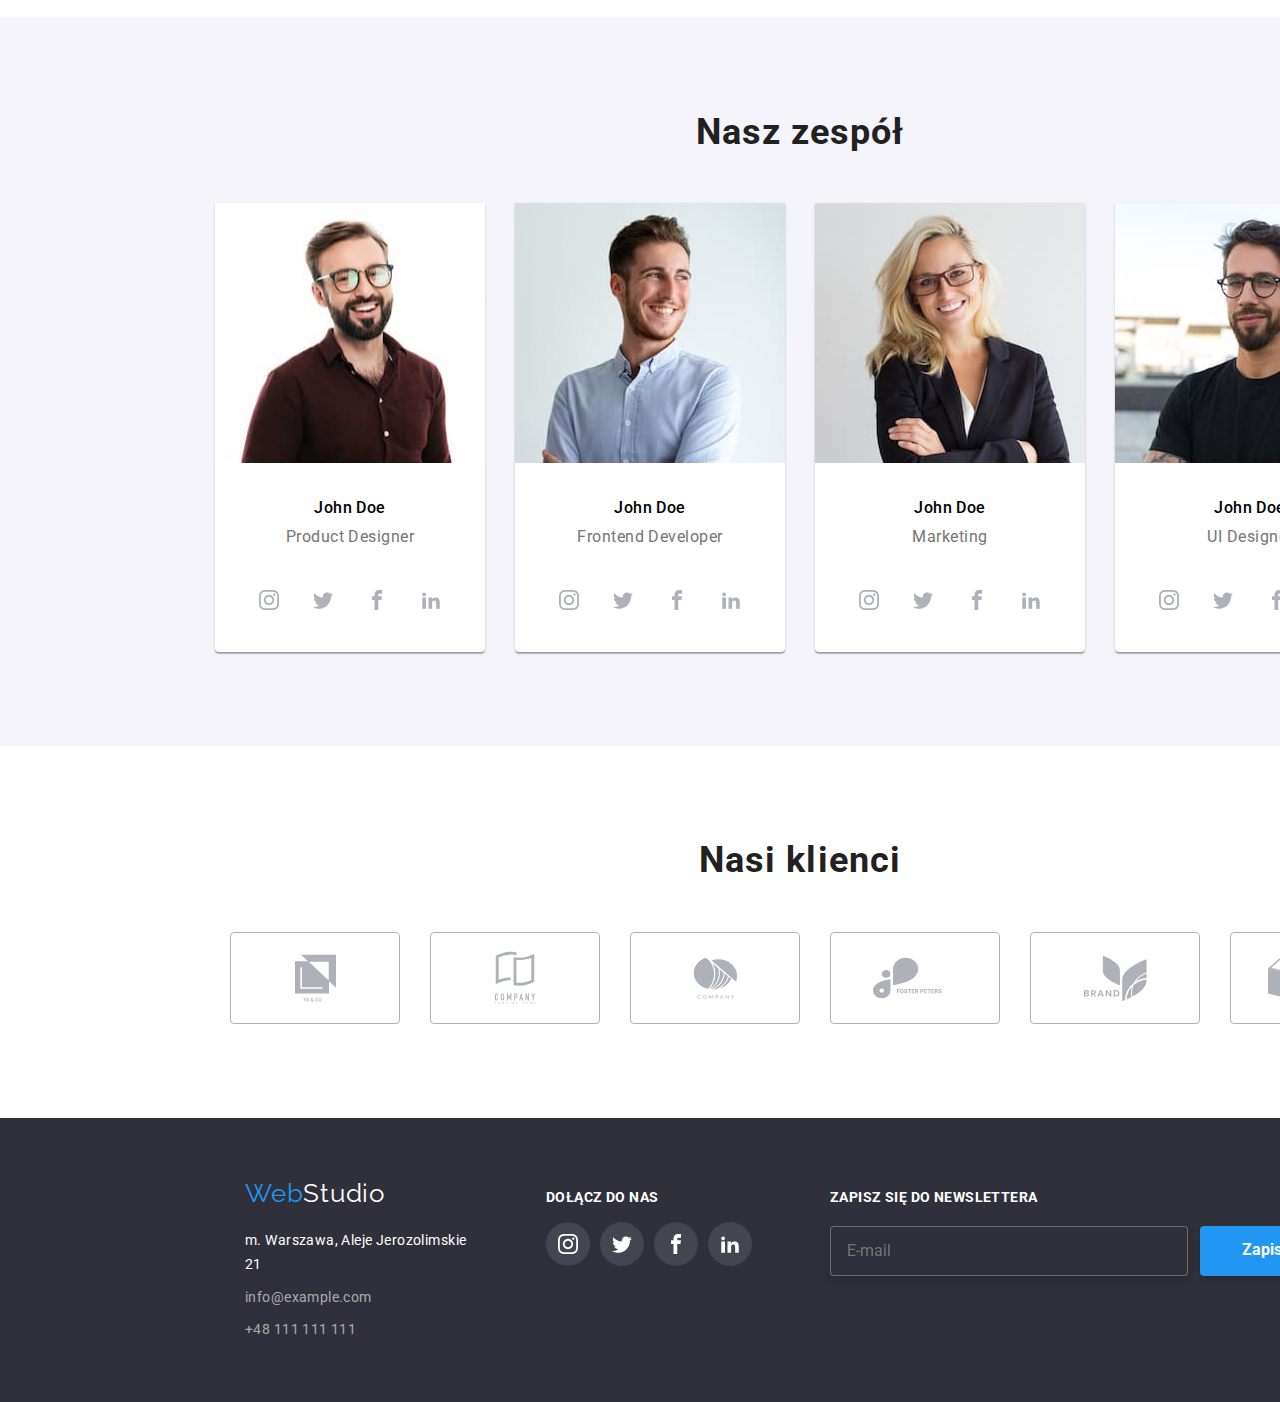
==== commit 6f9aedbf: "update" ====
--- a/index.html
+++ b/index.html
@@ -42,7 +42,7 @@
             <a class="contact" href="mailto:info@devstudio.com">
               <svg width="16" height="14">
                 <use
-                  href="/goit-markup-hw-04/images/icons.svg#email-icon"
+                  href="/images/icons.svg#email-icon"
                 ></use>
               </svg>
               info@devstudio.com
@@ -51,7 +51,7 @@
           <li>
             <a class="contact" href="tel:+48111111111">
               <svg width="10" height="18">
-                <use href="/goit-markup-hw-04/images/icons.svg#tel-icon"></use>
+                <use href="/images/icons.svg#tel-icon"></use>
               </svg>
               +48 111 111 111
             </a>
@@ -74,7 +74,7 @@
       <section class="modal-content">
         <button class="modal-exit" data-modal-close>
           <svg width="11" height="11">
-            <use href="/goit-markup-hw-06/images/icons.svg#x-icon"></use>
+            <use href="/images/icons.svg#x-icon"></use>
           </svg>
         </button>
         <h2>Zostaw swoje dane w formularzu poniżej</h2>
@@ -85,7 +85,7 @@
                 <label for="modal-username"><span>Imie</span></label>
                 <svg width="12" height="12">
                   <use
-                    href="/goit-markup-hw-06/images/icons.svg#name-icon"
+                    href="/images/icons.svg#name-icon"
                   ></use>
                 </svg>
                 <input
@@ -99,9 +99,9 @@
                 <label for="modal-phone-number"><span>Telefon</span></label
                 ><svg width="13" height="13">
                   <use
-                    href="/goit-markup-hw-06/images/icons.svg#phone-black-icon"
+                    href="/images/icons.svg#phone-black-icon"
                   ></use></svg>
-                ><input
+                <input
                   class="input-box"
                   type="tel"
                   id="modal-phone-number"
@@ -112,9 +112,9 @@
                 <label for="modal-email"><span>Email</span></label
                 ><svg width="15" height="12">
                   <use
-                    href="/goit-markup-hw-06/images/icons.svg#email-black-icon"
+                    href="/images/icons.svg#email-black-icon"
                   ></use></svg>
-                ><input
+                <input
                   class="input-box"
                   type="email"
                   id="modal-email"
@@ -140,14 +140,14 @@
                   />
                   <svg class="modal-checkbox-svg" width="11" height="8">
                     <use
-                      href="/goit-markup-hw-06/images/icons.svg#checkbox-vector"
+                      href="/images/icons.svg#checkbox-vector"
                     ></use>
                   </svg>
                 </div>
                 <label
-                  ><span class="modal-checkbox-text"
-                    >Oświadczam iż akceptuję <a href="">Regulamin</a> i
-                    <a href="">Politykę prywatności.</a></span
+                  ><p class="modal-checkbox-text"
+                    >Oświadczam iż akceptuję <a href="#">Regulamin</a> i
+                    <a href="#">Politykę prywatności.</a></p
                   ></label>
               </li>
               <li><button type="submit">Wyślij</button></li>
@@ -162,7 +162,7 @@
             <li>
               <div class="desc-svg-box">
                 <svg width="70" height="70">
-                  <use href="/goit-markup-hw-04/images/icons.svg#antena"></use>
+                  <use href="/images/icons.svg#antena"></use>
                 </svg>
               </div>
               <h4 class="description-title">Lorem, ipsum</h4>
@@ -174,7 +174,7 @@
             <li>
               <div class="desc-svg-box">
                 <svg width="70" height="70">
-                  <use href="/goit-markup-hw-04/images/icons.svg#clock"></use>
+                  <use href="/images/icons.svg#clock"></use>
                 </svg>
               </div>
               <h4 class="description-title">Lorem, ipsum</h4>
@@ -186,7 +186,7 @@
             <li>
               <div class="desc-svg-box">
                 <svg width="70" height="70">
-                  <use href="/goit-markup-hw-04/images/icons.svg#diagram"></use>
+                  <use href="/images/icons.svg#diagram"></use>
                 </svg>
               </div>
               <h4 class="description-title">Lorem, ipsum</h4>
@@ -199,7 +199,7 @@
               <div class="desc-svg-box">
                 <svg width="70" height="70">
                   <use
-                    href="/goit-markup-hw-04/images/icons.svg#astronaut"
+                    href="/images/icons.svg#astronaut"
                   ></use>
                 </svg>
               </div>
@@ -276,34 +276,34 @@
                   <a href="#" class="team-socialmedia-links">
                     <svg class="team-socialmedia-icon" width="44" height="44">
                       <use
-                        href="/goit-markup-hw-04/images/icons.svg#instagram"
-                      ></use>
-                    </svg>
-                  </a>
-                </li>
-                <li>
-                  <a href="#" class="team-socialmedia-links">
-                    <svg class="team-socialmedia-icon" width="44" height="44">
-                      <use
-                        href="/goit-markup-hw-04/images/icons.svg#twitter"
-                      ></use>
-                    </svg>
-                  </a>
-                </li>
-                <li>
-                  <a href="#" class="team-socialmedia-links">
-                    <svg class="team-socialmedia-icon" width="44" height="44">
-                      <use
-                        href="/goit-markup-hw-04/images/icons.svg#facebook"
-                      ></use>
-                    </svg>
-                  </a>
-                </li>
-                <li>
-                  <a href="#" class="team-socialmedia-links">
-                    <svg class="team-socialmedia-icon" width="44" height="44">
-                      <use
-                        href="/goit-markup-hw-04/images/icons.svg#linkedin"
+                        href="/images/icons.svg#instagram"
+                      ></use>
+                    </svg>
+                  </a>
+                </li>
+                <li>
+                  <a href="#" class="team-socialmedia-links">
+                    <svg class="team-socialmedia-icon" width="44" height="44">
+                      <use
+                        href="/images/icons.svg#twitter"
+                      ></use>
+                    </svg>
+                  </a>
+                </li>
+                <li>
+                  <a href="#" class="team-socialmedia-links">
+                    <svg class="team-socialmedia-icon" width="44" height="44">
+                      <use
+                        href="/images/icons.svg#facebook"
+                      ></use>
+                    </svg>
+                  </a>
+                </li>
+                <li>
+                  <a href="#" class="team-socialmedia-links">
+                    <svg class="team-socialmedia-icon" width="44" height="44">
+                      <use
+                        href="/images/icons.svg#linkedin"
                       ></use>
                     </svg>
                   </a>
@@ -324,34 +324,34 @@
                   <a href="#" class="team-socialmedia-links">
                     <svg class="team-socialmedia-icon" width="44" height="44">
                       <use
-                        href="/goit-markup-hw-04/images/icons.svg#instagram"
-                      ></use>
-                    </svg>
-                  </a>
-                </li>
-                <li>
-                  <a href="#" class="team-socialmedia-links">
-                    <svg class="team-socialmedia-icon" width="44" height="44">
-                      <use
-                        href="/goit-markup-hw-04/images/icons.svg#twitter"
-                      ></use>
-                    </svg>
-                  </a>
-                </li>
-                <li>
-                  <a href="#" class="team-socialmedia-links">
-                    <svg class="team-socialmedia-icon" width="44" height="44">
-                      <use
-                        href="/goit-markup-hw-04/images/icons.svg#facebook"
-                      ></use>
-                    </svg>
-                  </a>
-                </li>
-                <li>
-                  <a href="#" class="team-socialmedia-links">
-                    <svg class="team-socialmedia-icon" width="44" height="44">
-                      <use
-                        href="/goit-markup-hw-04/images/icons.svg#linkedin"
+                        href="/images/icons.svg#instagram"
+                      ></use>
+                    </svg>
+                  </a>
+                </li>
+                <li>
+                  <a href="#" class="team-socialmedia-links">
+                    <svg class="team-socialmedia-icon" width="44" height="44">
+                      <use
+                        href="/images/icons.svg#twitter"
+                      ></use>
+                    </svg>
+                  </a>
+                </li>
+                <li>
+                  <a href="#" class="team-socialmedia-links">
+                    <svg class="team-socialmedia-icon" width="44" height="44">
+                      <use
+                        href="/images/icons.svg#facebook"
+                      ></use>
+                    </svg>
+                  </a>
+                </li>
+                <li>
+                  <a href="#" class="team-socialmedia-links">
+                    <svg class="team-socialmedia-icon" width="44" height="44">
+                      <use
+                        href="/images/icons.svg#linkedin"
                       ></use>
                     </svg>
                   </a>
@@ -373,34 +373,34 @@
                   <a href="#" class="team-socialmedia-links">
                     <svg class="team-socialmedia-icon" width="44" height="44">
                       <use
-                        href="/goit-markup-hw-04/images/icons.svg#instagram"
-                      ></use>
-                    </svg>
-                  </a>
-                </li>
-                <li>
-                  <a href="#" class="team-socialmedia-links">
-                    <svg class="team-socialmedia-icon" width="44" height="44">
-                      <use
-                        href="/goit-markup-hw-04/images/icons.svg#twitter"
-                      ></use>
-                    </svg>
-                  </a>
-                </li>
-                <li>
-                  <a href="#" class="team-socialmedia-links">
-                    <svg class="team-socialmedia-icon" width="44" height="44">
-                      <use
-                        href="/goit-markup-hw-04/images/icons.svg#facebook"
-                      ></use>
-                    </svg>
-                  </a>
-                </li>
-                <li>
-                  <a href="#" class="team-socialmedia-links">
-                    <svg class="team-socialmedia-icon" width="44" height="44">
-                      <use
-                        href="/goit-markup-hw-04/images/icons.svg#linkedin"
+                        href="/images/icons.svg#instagram"
+                      ></use>
+                    </svg>
+                  </a>
+                </li>
+                <li>
+                  <a href="#" class="team-socialmedia-links">
+                    <svg class="team-socialmedia-icon" width="44" height="44">
+                      <use
+                        href="/images/icons.svg#twitter"
+                      ></use>
+                    </svg>
+                  </a>
+                </li>
+                <li>
+                  <a href="#" class="team-socialmedia-links">
+                    <svg class="team-socialmedia-icon" width="44" height="44">
+                      <use
+                        href="/images/icons.svg#facebook"
+                      ></use>
+                    </svg>
+                  </a>
+                </li>
+                <li>
+                  <a href="#" class="team-socialmedia-links">
+                    <svg class="team-socialmedia-icon" width="44" height="44">
+                      <use
+                        href="/images/icons.svg#linkedin"
                       ></use>
                     </svg>
                   </a>
@@ -423,34 +423,34 @@
                   <a href="#" class="team-socialmedia-links">
                     <svg class="team-socialmedia-icon" width="44" height="44">
                       <use
-                        href="/goit-markup-hw-04/images/icons.svg#instagram"
-                      ></use>
-                    </svg>
-                  </a>
-                </li>
-                <li>
-                  <a href="#" class="team-socialmedia-links">
-                    <svg class="team-socialmedia-icon" width="44" height="44">
-                      <use
-                        href="/goit-markup-hw-04/images/icons.svg#twitter"
-                      ></use>
-                    </svg>
-                  </a>
-                </li>
-                <li>
-                  <a href="#" class="team-socialmedia-links">
-                    <svg class="team-socialmedia-icon" width="44" height="44">
-                      <use
-                        href="/goit-markup-hw-04/images/icons.svg#facebook"
-                      ></use>
-                    </svg>
-                  </a>
-                </li>
-                <li>
-                  <a href="#" class="team-socialmedia-links">
-                    <svg class="team-socialmedia-icon" width="44" height="44">
-                      <use
-                        href="/goit-markup-hw-04/images/icons.svg#linkedin"
+                        href="/images/icons.svg#instagram"
+                      ></use>
+                    </svg>
+                  </a>
+                </li>
+                <li>
+                  <a href="#" class="team-socialmedia-links">
+                    <svg class="team-socialmedia-icon" width="44" height="44">
+                      <use
+                        href="/images/icons.svg#twitter"
+                      ></use>
+                    </svg>
+                  </a>
+                </li>
+                <li>
+                  <a href="#" class="team-socialmedia-links">
+                    <svg class="team-socialmedia-icon" width="44" height="44">
+                      <use
+                        href="/images/icons.svg#facebook"
+                      ></use>
+                    </svg>
+                  </a>
+                </li>
+                <li>
+                  <a href="#" class="team-socialmedia-links">
+                    <svg class="team-socialmedia-icon" width="44" height="44">
+                      <use
+                        href="/images/icons.svg#linkedin"
                       ></use>
                     </svg>
                   </a>
@@ -467,42 +467,42 @@
             <li class="cust-list-item">
               <a href="#" class="cust-list-link">
                 <svg width="41" height="48">
-                  <use href="/goit-markup-hw-04/images/icons.svg#client1"></use>
+                  <use href="/images/icons.svg#client1"></use>
                 </svg>
               </a>
             </li>
             <li class="cust-list-item">
               <a href="#" class="cust-list-link">
                 <svg width="40" height="53">
-                  <use href="/goit-markup-hw-04/images/icons.svg#client2"></use>
+                  <use href="/images/icons.svg#client2"></use>
                 </svg>
               </a>
             </li>
             <li class="cust-list-item">
               <a href="#" class="cust-list-link">
                 <svg width="44" height="42">
-                  <use href="/goit-markup-hw-04/images/icons.svg#client3"></use>
+                  <use href="/images/icons.svg#client3"></use>
                 </svg>
               </a>
             </li>
             <li class="cust-list-item">
               <a href="#" class="cust-list-link">
                 <svg width="85" height="41">
-                  <use href="/goit-markup-hw-04/images/icons.svg#client4"></use>
+                  <use href="/images/icons.svg#client4"></use>
                 </svg>
               </a>
             </li>
             <li class="cust-list-item">
               <a href="#" class="cust-list-link">
                 <svg width="63" height="46">
-                  <use href="/goit-markup-hw-04/images/icons.svg#client5"></use>
+                  <use href="/images/icons.svg#client5"></use>
                 </svg>
               </a>
             </li>
             <li class="cust-list-item">
               <a href="#" class="cust-list-link">
                 <svg width="94" height="44">
-                  <use href="/goit-markup-hw-04/images/icons.svg#client6"></use>
+                  <use href="/images/icons.svg#client6"></use>
                 </svg>
               </a>
             </li>
@@ -544,7 +544,7 @@
                 <a href="#" class="footer-socialmedia-link">
                   <svg class="footer-socialmedia-icon" width="44" height="44">
                     <use
-                      href="/goit-markup-hw-04/images/icons.svg#instagram"
+                      href="/images/icons.svg#instagram"
                     ></use>
                   </svg>
                 </a>
@@ -553,7 +553,7 @@
                 <a href="#" class="footer-socialmedia-link">
                   <svg class="footer-socialmedia-icon" width="44" height="44">
                     <use
-                      href="/goit-markup-hw-04/images/icons.svg#twitter"
+                      href="/images/icons.svg#twitter"
                     ></use>
                   </svg>
                 </a>
@@ -562,7 +562,7 @@
                 <a href="#" class="footer-socialmedia-link">
                   <svg class="footer-socialmedia-icon" width="44" height="44">
                     <use
-                      href="/goit-markup-hw-04/images/icons.svg#facebook"
+                      href="/images/icons.svg#facebook"
                     ></use>
                   </svg>
                 </a>
@@ -571,7 +571,7 @@
                 <a href="#" class="footer-socialmedia-link">
                   <svg class="footer-socialmedia-icon" width="44" height="44">
                     <use
-                      href="/goit-markup-hw-04/images/icons.svg#linkedin"
+                      href="/images/icons.svg#linkedin"
                     ></use>
                   </svg>
                 </a>
@@ -593,7 +593,7 @@
               <span>Zapisz się</span>
               <svg width="24" height="24">
                 <use
-                  href="/goit-markup-hw-06/images/icons.svg#send-icon"
+                  href="/images/icons.svg#send-icon"
                 ></use>
               </svg>
             </button>
@@ -601,6 +601,6 @@
         </section>
       </div>
     </footer>
-    <script src="/goit-markup-hw-06/js/modal.js"></script>
+    <script src="/js/modal.js"></script>
   </body>
 </html>
--- a/css/styles.css
+++ b/css/styles.css
@@ -394,7 +394,7 @@
   justify-content: center;
   padding: 200px 0;
   background: rgba(47, 48, 58, 0.4);
-  background-image: url(/goit-markup-hw-04/images/banerphoto.jpg);
+  background-image: url(/images/banerphoto.jpg);
 }
 
 .solution-main {
@@ -832,7 +832,7 @@
 .modal-exit:hover,
 .modal-exit:focus {
   background: var(--blue-color);
-  color: var(--white-text);
+  fill: var(--white-text);
   box-shadow: 0px 1px 3px rgba(0, 0, 0, 0.12), 0px 1px 1px rgba(0, 0, 0, 0.14),
     0px 2px 1px rgba(0, 0, 0, 0.2);
 }
@@ -972,6 +972,12 @@
   line-height: 1.7;
   letter-spacing: 0.03em;
   color: #757575;
+}
+
+.modal-checkbox-text a {
+  color: #2196F3;
+  text-decoration: underline;
+  cursor: pointer;
 }
 
 .modal-checkbox-svg {
@@ -1001,22 +1007,15 @@
   height: 50px;
   box-shadow: 0px 4px 4px rgba(0, 0, 0, 0.15);
   border-radius: 4px;
-  background: #f5f4fa;
-  border: #f5f4fa;
+  background: var(--blue-color);
+  border: var(--blue-color);
   margin-left: 164px;
   text-align: center;
   align-items: center;
   font-weight: 700;
   font-size: 16px;
   line-height: 1.8;
-  color: #212121;
+  color: var(--white-text);
   letter-spacing: 0.06em;
-  transition: background 250ms, color 250ms;
-  transition-timing-function: cubic-bezier(0.4, 0, 0.2, 1);
-}
-
-.modal-form button:focus,
-.modal-form button:hover {
-  background: var(--blue-color);
-  color: var(--white-text);
-}+  cursor: pointer;
+}
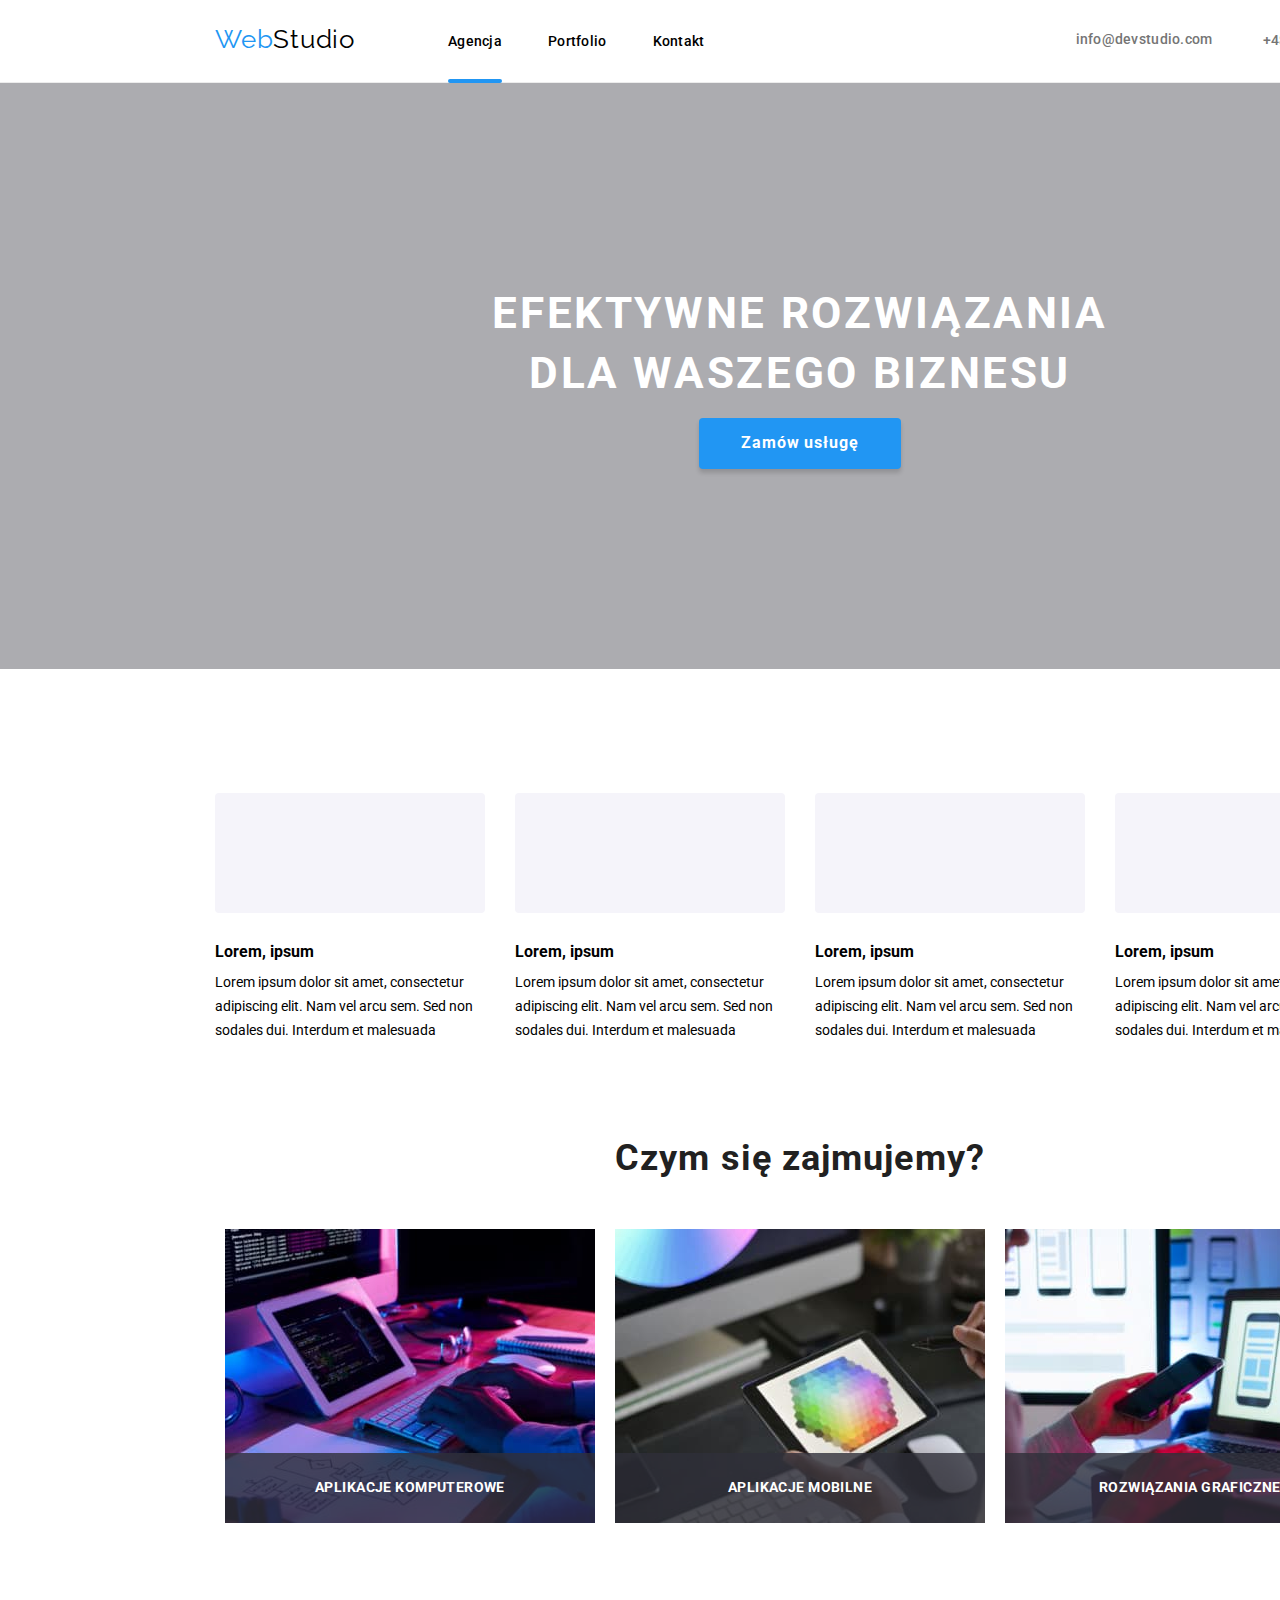
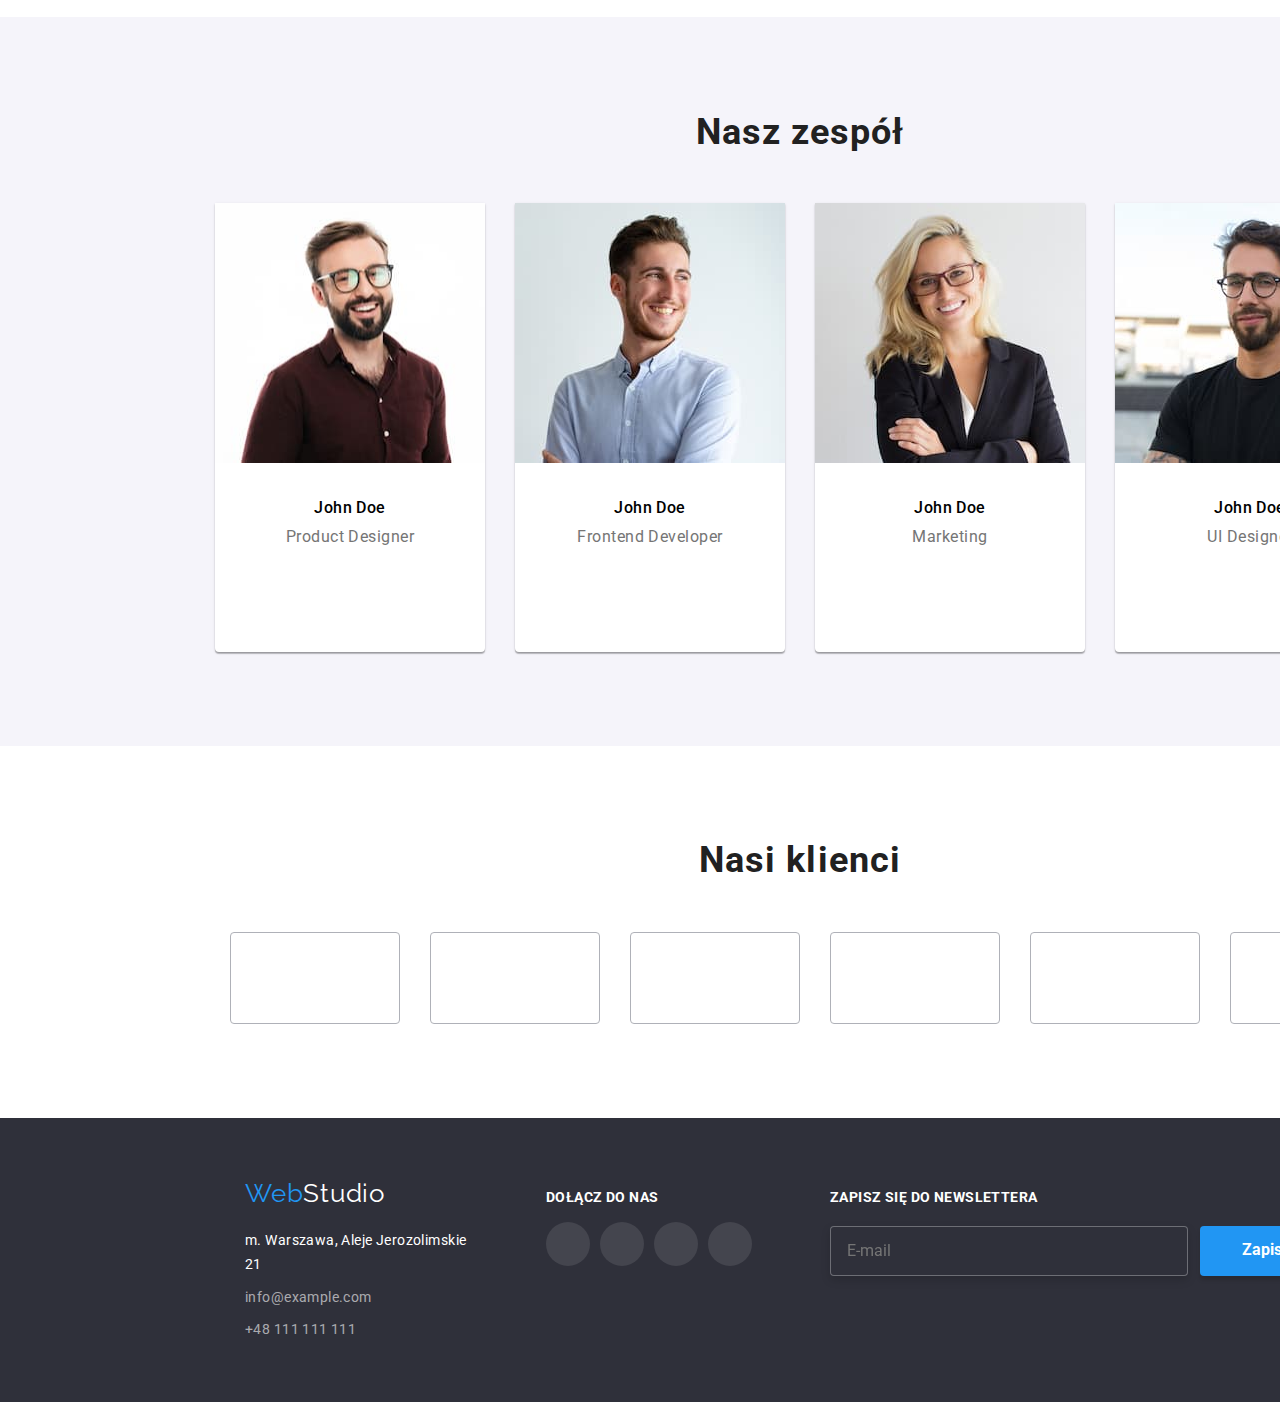
==== commit 257c3eeb: "update" ====
--- a/index.html
+++ b/index.html
@@ -42,7 +42,7 @@
             <a class="contact" href="mailto:info@devstudio.com">
               <svg width="16" height="14">
                 <use
-                  href="/images/icons.svg#email-icon"
+                  href="/goit-markup-hw-04/images/icons.svg#email-icon"
                 ></use>
               </svg>
               info@devstudio.com
@@ -51,7 +51,7 @@
           <li>
             <a class="contact" href="tel:+48111111111">
               <svg width="10" height="18">
-                <use href="/images/icons.svg#tel-icon"></use>
+                <use href="/goit-markup-hw-04/images/icons.svg#tel-icon"></use>
               </svg>
               +48 111 111 111
             </a>
@@ -74,7 +74,7 @@
       <section class="modal-content">
         <button class="modal-exit" data-modal-close>
           <svg width="11" height="11">
-            <use href="/images/icons.svg#x-icon"></use>
+            <use href="/goit-markup-hw-04/images/icons.svg#x-icon"></use>
           </svg>
         </button>
         <h2>Zostaw swoje dane w formularzu poniżej</h2>
@@ -85,7 +85,7 @@
                 <label for="modal-username"><span>Imie</span></label>
                 <svg width="12" height="12">
                   <use
-                    href="/images/icons.svg#name-icon"
+                    href="/goit-markup-hw-04/images/icons.svg#name-icon"
                   ></use>
                 </svg>
                 <input
@@ -99,7 +99,7 @@
                 <label for="modal-phone-number"><span>Telefon</span></label
                 ><svg width="13" height="13">
                   <use
-                    href="/images/icons.svg#phone-black-icon"
+                    href="/goit-markup-hw-04/images/icons.svg#phone-black-icon"
                   ></use></svg>
                 <input
                   class="input-box"
@@ -112,7 +112,7 @@
                 <label for="modal-email"><span>Email</span></label
                 ><svg width="15" height="12">
                   <use
-                    href="/images/icons.svg#email-black-icon"
+                    href="/goit-markup-hw-04/images/icons.svg#email-black-icon"
                   ></use></svg>
                 <input
                   class="input-box"
@@ -140,7 +140,7 @@
                   />
                   <svg class="modal-checkbox-svg" width="11" height="8">
                     <use
-                      href="/images/icons.svg#checkbox-vector"
+                      href="/goit-markup-hw-04/images/icons.svg#checkbox-vector"
                     ></use>
                   </svg>
                 </div>
@@ -162,7 +162,7 @@
             <li>
               <div class="desc-svg-box">
                 <svg width="70" height="70">
-                  <use href="/images/icons.svg#antena"></use>
+                  <use href="/goit-markup-hw-04/images/icons.svg#antena"></use>
                 </svg>
               </div>
               <h4 class="description-title">Lorem, ipsum</h4>
@@ -174,7 +174,7 @@
             <li>
               <div class="desc-svg-box">
                 <svg width="70" height="70">
-                  <use href="/images/icons.svg#clock"></use>
+                  <use href="/goit-markup-hw-04/images/icons.svg#clock"></use>
                 </svg>
               </div>
               <h4 class="description-title">Lorem, ipsum</h4>
@@ -186,7 +186,7 @@
             <li>
               <div class="desc-svg-box">
                 <svg width="70" height="70">
-                  <use href="/images/icons.svg#diagram"></use>
+                  <use href="/goit-markup-hw-04/images/icons.svg#diagram"></use>
                 </svg>
               </div>
               <h4 class="description-title">Lorem, ipsum</h4>
@@ -199,7 +199,7 @@
               <div class="desc-svg-box">
                 <svg width="70" height="70">
                   <use
-                    href="/images/icons.svg#astronaut"
+                    href="/goit-markup-hw-04/images/icons.svg#astronaut"
                   ></use>
                 </svg>
               </div>
@@ -276,34 +276,34 @@
                   <a href="#" class="team-socialmedia-links">
                     <svg class="team-socialmedia-icon" width="44" height="44">
                       <use
-                        href="/images/icons.svg#instagram"
-                      ></use>
-                    </svg>
-                  </a>
-                </li>
-                <li>
-                  <a href="#" class="team-socialmedia-links">
-                    <svg class="team-socialmedia-icon" width="44" height="44">
-                      <use
-                        href="/images/icons.svg#twitter"
-                      ></use>
-                    </svg>
-                  </a>
-                </li>
-                <li>
-                  <a href="#" class="team-socialmedia-links">
-                    <svg class="team-socialmedia-icon" width="44" height="44">
-                      <use
-                        href="/images/icons.svg#facebook"
-                      ></use>
-                    </svg>
-                  </a>
-                </li>
-                <li>
-                  <a href="#" class="team-socialmedia-links">
-                    <svg class="team-socialmedia-icon" width="44" height="44">
-                      <use
-                        href="/images/icons.svg#linkedin"
+                        href="/goit-markup-hw-04/images/icons.svg#instagram"
+                      ></use>
+                    </svg>
+                  </a>
+                </li>
+                <li>
+                  <a href="#" class="team-socialmedia-links">
+                    <svg class="team-socialmedia-icon" width="44" height="44">
+                      <use
+                        href="/goit-markup-hw-04/images/icons.svg#twitter"
+                      ></use>
+                    </svg>
+                  </a>
+                </li>
+                <li>
+                  <a href="#" class="team-socialmedia-links">
+                    <svg class="team-socialmedia-icon" width="44" height="44">
+                      <use
+                        href="/goit-markup-hw-04/images/icons.svg#facebook"
+                      ></use>
+                    </svg>
+                  </a>
+                </li>
+                <li>
+                  <a href="#" class="team-socialmedia-links">
+                    <svg class="team-socialmedia-icon" width="44" height="44">
+                      <use
+                        href="/goit-markup-hw-04/images/icons.svg#linkedin"
                       ></use>
                     </svg>
                   </a>
@@ -324,34 +324,34 @@
                   <a href="#" class="team-socialmedia-links">
                     <svg class="team-socialmedia-icon" width="44" height="44">
                       <use
-                        href="/images/icons.svg#instagram"
-                      ></use>
-                    </svg>
-                  </a>
-                </li>
-                <li>
-                  <a href="#" class="team-socialmedia-links">
-                    <svg class="team-socialmedia-icon" width="44" height="44">
-                      <use
-                        href="/images/icons.svg#twitter"
-                      ></use>
-                    </svg>
-                  </a>
-                </li>
-                <li>
-                  <a href="#" class="team-socialmedia-links">
-                    <svg class="team-socialmedia-icon" width="44" height="44">
-                      <use
-                        href="/images/icons.svg#facebook"
-                      ></use>
-                    </svg>
-                  </a>
-                </li>
-                <li>
-                  <a href="#" class="team-socialmedia-links">
-                    <svg class="team-socialmedia-icon" width="44" height="44">
-                      <use
-                        href="/images/icons.svg#linkedin"
+                        href="/goit-markup-hw-04/images/icons.svg#instagram"
+                      ></use>
+                    </svg>
+                  </a>
+                </li>
+                <li>
+                  <a href="#" class="team-socialmedia-links">
+                    <svg class="team-socialmedia-icon" width="44" height="44">
+                      <use
+                        href="/goit-markup-hw-04/images/icons.svg#twitter"
+                      ></use>
+                    </svg>
+                  </a>
+                </li>
+                <li>
+                  <a href="#" class="team-socialmedia-links">
+                    <svg class="team-socialmedia-icon" width="44" height="44">
+                      <use
+                        href="/goit-markup-hw-04/images/icons.svg#facebook"
+                      ></use>
+                    </svg>
+                  </a>
+                </li>
+                <li>
+                  <a href="#" class="team-socialmedia-links">
+                    <svg class="team-socialmedia-icon" width="44" height="44">
+                      <use
+                        href="/goit-markup-hw-04/images/icons.svg#linkedin"
                       ></use>
                     </svg>
                   </a>
@@ -373,34 +373,34 @@
                   <a href="#" class="team-socialmedia-links">
                     <svg class="team-socialmedia-icon" width="44" height="44">
                       <use
-                        href="/images/icons.svg#instagram"
-                      ></use>
-                    </svg>
-                  </a>
-                </li>
-                <li>
-                  <a href="#" class="team-socialmedia-links">
-                    <svg class="team-socialmedia-icon" width="44" height="44">
-                      <use
-                        href="/images/icons.svg#twitter"
-                      ></use>
-                    </svg>
-                  </a>
-                </li>
-                <li>
-                  <a href="#" class="team-socialmedia-links">
-                    <svg class="team-socialmedia-icon" width="44" height="44">
-                      <use
-                        href="/images/icons.svg#facebook"
-                      ></use>
-                    </svg>
-                  </a>
-                </li>
-                <li>
-                  <a href="#" class="team-socialmedia-links">
-                    <svg class="team-socialmedia-icon" width="44" height="44">
-                      <use
-                        href="/images/icons.svg#linkedin"
+                        href="/goit-markup-hw-04/images/icons.svg#instagram"
+                      ></use>
+                    </svg>
+                  </a>
+                </li>
+                <li>
+                  <a href="#" class="team-socialmedia-links">
+                    <svg class="team-socialmedia-icon" width="44" height="44">
+                      <use
+                        href="/goit-markup-hw-04/images/icons.svg#twitter"
+                      ></use>
+                    </svg>
+                  </a>
+                </li>
+                <li>
+                  <a href="#" class="team-socialmedia-links">
+                    <svg class="team-socialmedia-icon" width="44" height="44">
+                      <use
+                        href="/goit-markup-hw-04/images/icons.svg#facebook"
+                      ></use>
+                    </svg>
+                  </a>
+                </li>
+                <li>
+                  <a href="#" class="team-socialmedia-links">
+                    <svg class="team-socialmedia-icon" width="44" height="44">
+                      <use
+                        href="/goit-markup-hw-04/images/icons.svg#linkedin"
                       ></use>
                     </svg>
                   </a>
@@ -423,34 +423,34 @@
                   <a href="#" class="team-socialmedia-links">
                     <svg class="team-socialmedia-icon" width="44" height="44">
                       <use
-                        href="/images/icons.svg#instagram"
-                      ></use>
-                    </svg>
-                  </a>
-                </li>
-                <li>
-                  <a href="#" class="team-socialmedia-links">
-                    <svg class="team-socialmedia-icon" width="44" height="44">
-                      <use
-                        href="/images/icons.svg#twitter"
-                      ></use>
-                    </svg>
-                  </a>
-                </li>
-                <li>
-                  <a href="#" class="team-socialmedia-links">
-                    <svg class="team-socialmedia-icon" width="44" height="44">
-                      <use
-                        href="/images/icons.svg#facebook"
-                      ></use>
-                    </svg>
-                  </a>
-                </li>
-                <li>
-                  <a href="#" class="team-socialmedia-links">
-                    <svg class="team-socialmedia-icon" width="44" height="44">
-                      <use
-                        href="/images/icons.svg#linkedin"
+                        href="/goit-markup-hw-04/images/icons.svg#instagram"
+                      ></use>
+                    </svg>
+                  </a>
+                </li>
+                <li>
+                  <a href="#" class="team-socialmedia-links">
+                    <svg class="team-socialmedia-icon" width="44" height="44">
+                      <use
+                        href="/goit-markup-hw-04/images/icons.svg#twitter"
+                      ></use>
+                    </svg>
+                  </a>
+                </li>
+                <li>
+                  <a href="#" class="team-socialmedia-links">
+                    <svg class="team-socialmedia-icon" width="44" height="44">
+                      <use
+                        href="/goit-markup-hw-04/images/icons.svg#facebook"
+                      ></use>
+                    </svg>
+                  </a>
+                </li>
+                <li>
+                  <a href="#" class="team-socialmedia-links">
+                    <svg class="team-socialmedia-icon" width="44" height="44">
+                      <use
+                        href="/goit-markup-hw-04/images/icons.svg#linkedin"
                       ></use>
                     </svg>
                   </a>
@@ -467,42 +467,42 @@
             <li class="cust-list-item">
               <a href="#" class="cust-list-link">
                 <svg width="41" height="48">
-                  <use href="/images/icons.svg#client1"></use>
+                  <use href="/goit-markup-hw-04/images/icons.svg#client1"></use>
                 </svg>
               </a>
             </li>
             <li class="cust-list-item">
               <a href="#" class="cust-list-link">
                 <svg width="40" height="53">
-                  <use href="/images/icons.svg#client2"></use>
+                  <use href="/goit-markup-hw-04/images/icons.svg#client2"></use>
                 </svg>
               </a>
             </li>
             <li class="cust-list-item">
               <a href="#" class="cust-list-link">
                 <svg width="44" height="42">
-                  <use href="/images/icons.svg#client3"></use>
+                  <use href="/goit-markup-hw-04/images/icons.svg#client3"></use>
                 </svg>
               </a>
             </li>
             <li class="cust-list-item">
               <a href="#" class="cust-list-link">
                 <svg width="85" height="41">
-                  <use href="/images/icons.svg#client4"></use>
+                  <use href="/goit-markup-hw-04/images/icons.svg#client4"></use>
                 </svg>
               </a>
             </li>
             <li class="cust-list-item">
               <a href="#" class="cust-list-link">
                 <svg width="63" height="46">
-                  <use href="/images/icons.svg#client5"></use>
+                  <use href="/goit-markup-hw-04/images/icons.svg#client5"></use>
                 </svg>
               </a>
             </li>
             <li class="cust-list-item">
               <a href="#" class="cust-list-link">
                 <svg width="94" height="44">
-                  <use href="/images/icons.svg#client6"></use>
+                  <use href="/goit-markup-hw-04/images/icons.svg#client6"></use>
                 </svg>
               </a>
             </li>
@@ -544,7 +544,7 @@
                 <a href="#" class="footer-socialmedia-link">
                   <svg class="footer-socialmedia-icon" width="44" height="44">
                     <use
-                      href="/images/icons.svg#instagram"
+                      href="/goit-markup-hw-04/images/icons.svg#instagram"
                     ></use>
                   </svg>
                 </a>
@@ -553,7 +553,7 @@
                 <a href="#" class="footer-socialmedia-link">
                   <svg class="footer-socialmedia-icon" width="44" height="44">
                     <use
-                      href="/images/icons.svg#twitter"
+                      href="/goit-markup-hw-04/images/icons.svg#twitter"
                     ></use>
                   </svg>
                 </a>
@@ -562,7 +562,7 @@
                 <a href="#" class="footer-socialmedia-link">
                   <svg class="footer-socialmedia-icon" width="44" height="44">
                     <use
-                      href="/images/icons.svg#facebook"
+                      href="/goit-markup-hw-04/images/icons.svg#facebook"
                     ></use>
                   </svg>
                 </a>
@@ -571,7 +571,7 @@
                 <a href="#" class="footer-socialmedia-link">
                   <svg class="footer-socialmedia-icon" width="44" height="44">
                     <use
-                      href="/images/icons.svg#linkedin"
+                      href="/goit-markup-hw-04/images/icons.svg#linkedin"
                     ></use>
                   </svg>
                 </a>
@@ -593,7 +593,7 @@
               <span>Zapisz się</span>
               <svg width="24" height="24">
                 <use
-                  href="/images/icons.svg#send-icon"
+                  href="/goit-markup-hw-06/images/icons.svg#send-icon"
                 ></use>
               </svg>
             </button>
@@ -601,6 +601,6 @@
         </section>
       </div>
     </footer>
-    <script src="/js/modal.js"></script>
+    <script src="/goit-markup-hw-05/js/modal.js"></script>
   </body>
 </html>
--- a/css/styles.css
+++ b/css/styles.css
@@ -394,7 +394,7 @@
   justify-content: center;
   padding: 200px 0;
   background: rgba(47, 48, 58, 0.4);
-  background-image: url(/images/banerphoto.jpg);
+  background-image: url(/goit-markup-hw-04/images/banerphoto.jpg);
 }
 
 .solution-main {
